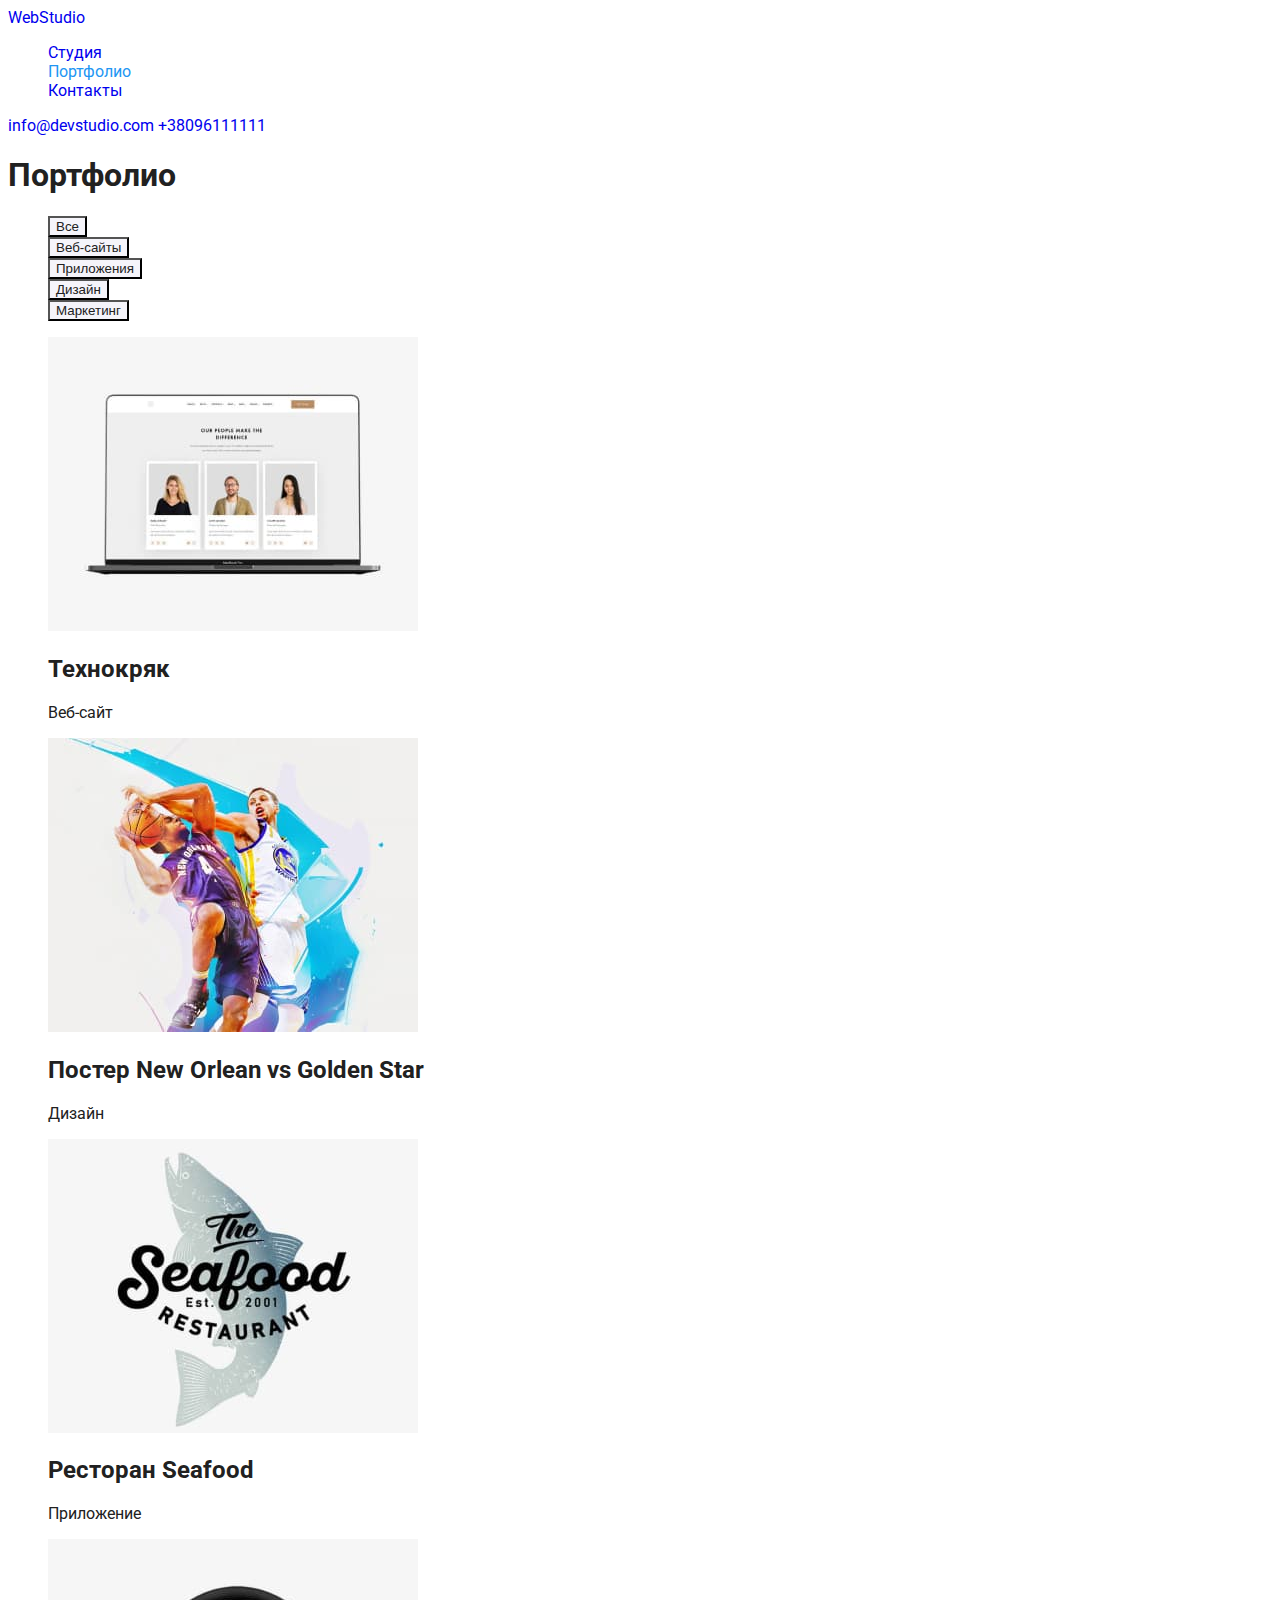
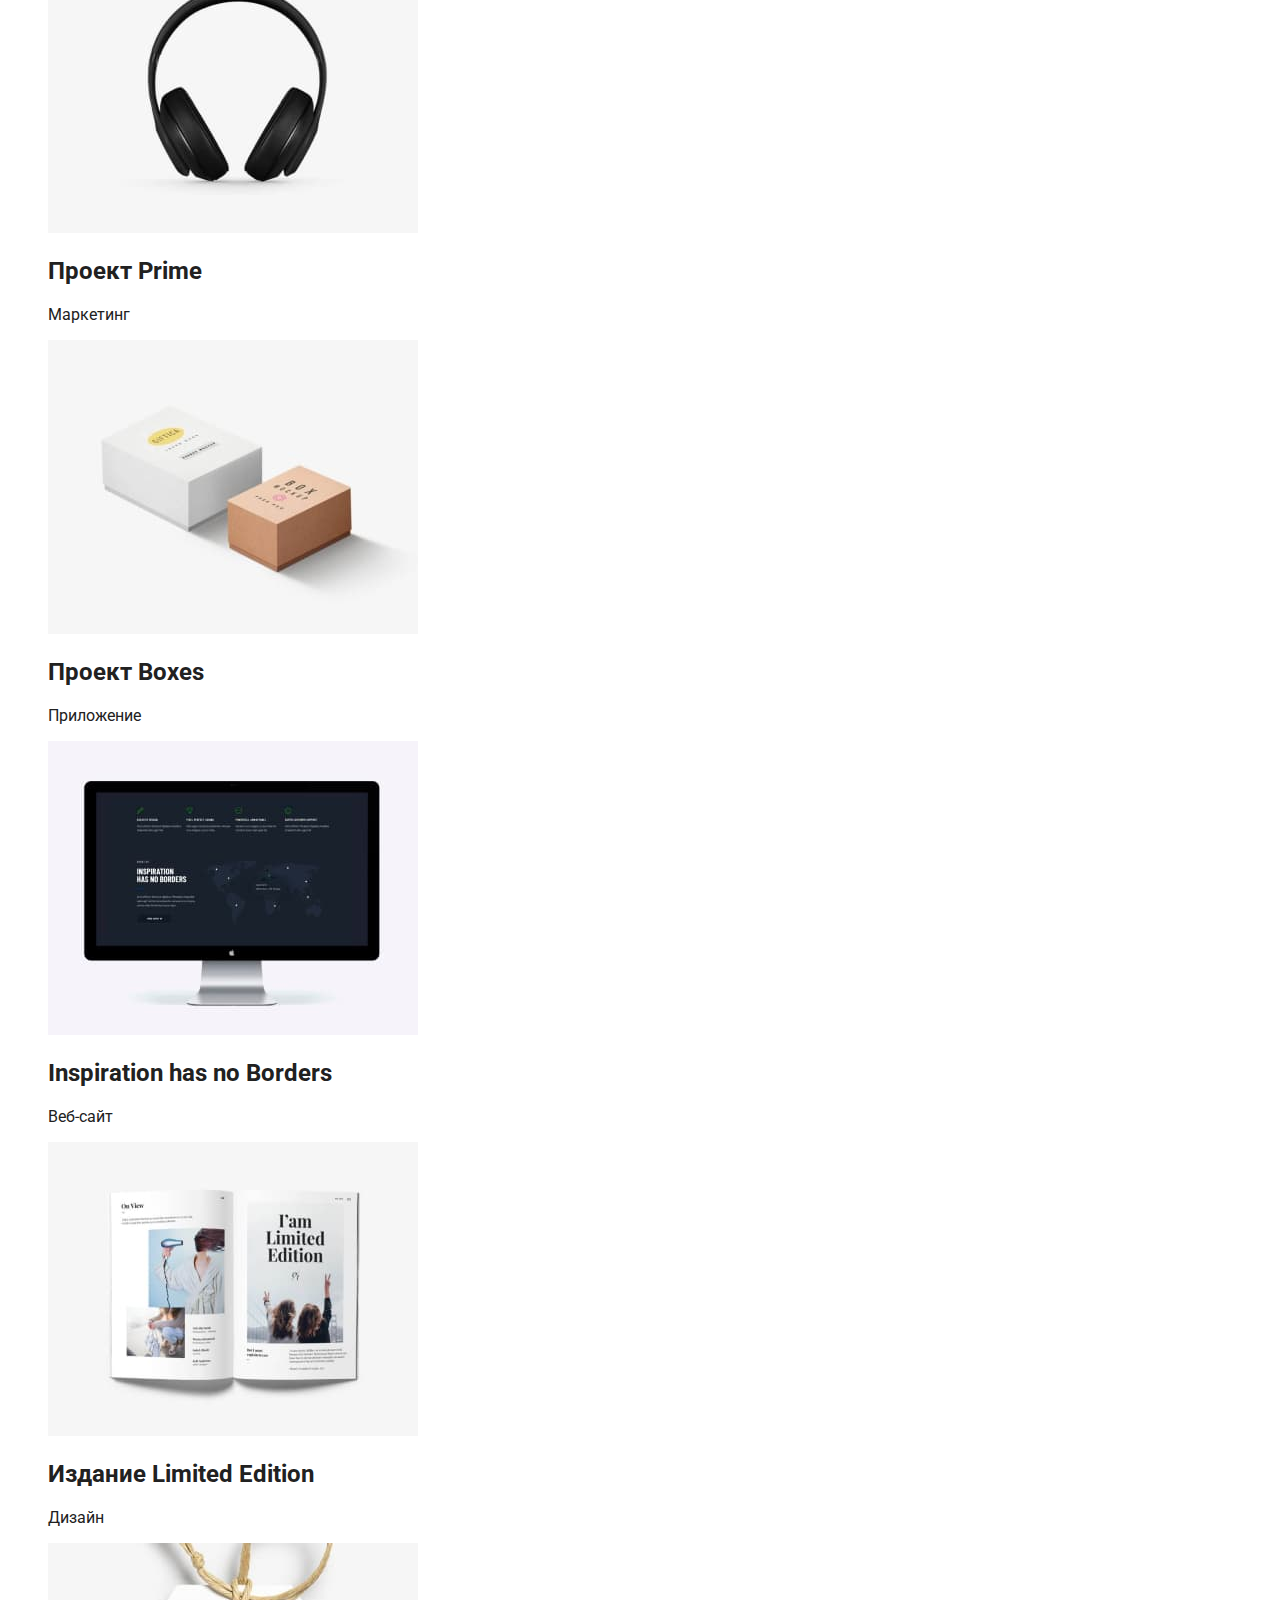
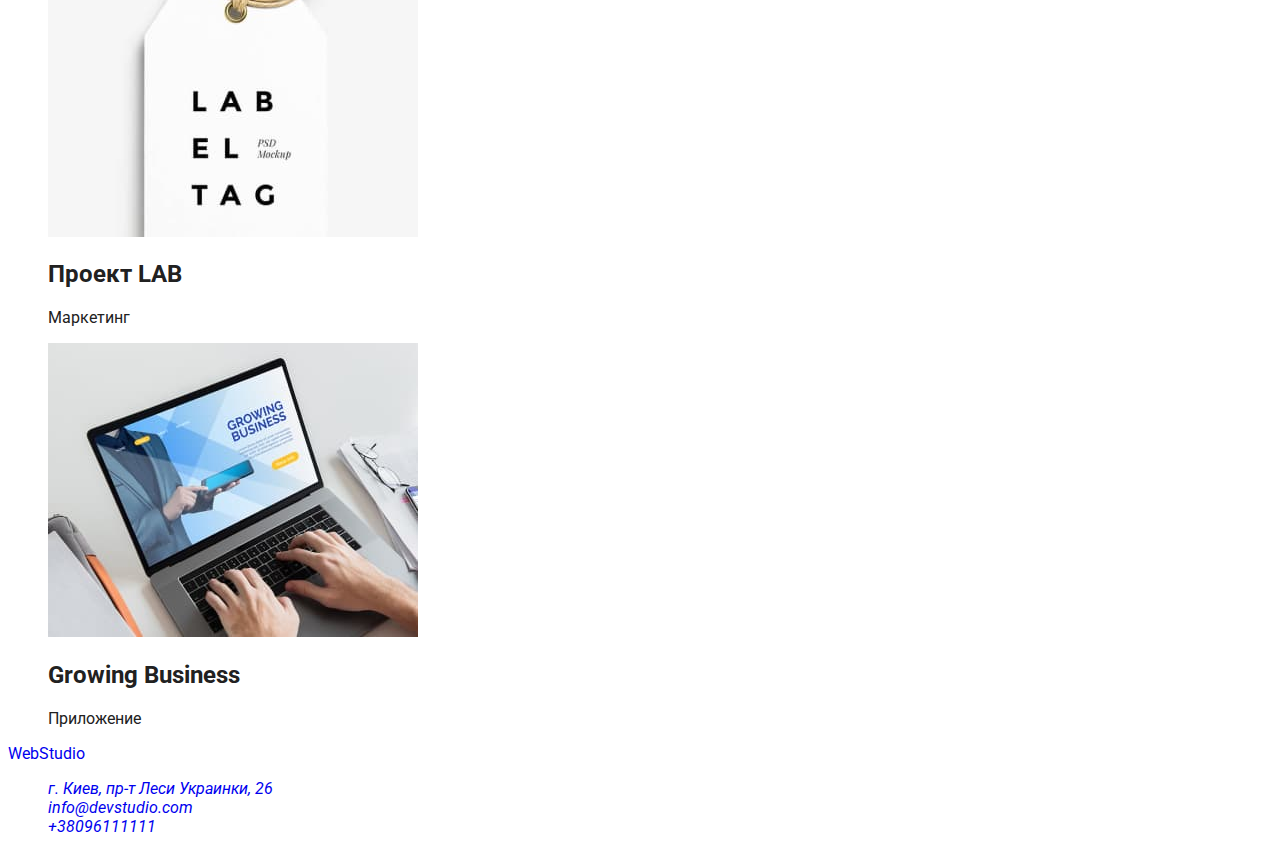
==== portfolio.html @ 649ae751 "buttons added" ====
<!DOCTYPE html>
<html lang="ru">
<head>
    <meta charset="UTF-8">
    <meta http-equiv="X-UA-Compatible" content="IE=edge">
    <meta name="viewport" content="width=device-width, initial-scale=1.0">
    <link rel="preconnect" href="https://fonts.googleapis.com">
    <link rel="preconnect" href="https://fonts.gstatic.com" crossorigin>
    <link href="https://fonts.googleapis.com/css2?family=Raleway:wght@700&family=Roboto:wght@400;500;700;900&display=swap"
        rel="stylesheet">
    <link rel="stylesheet" href="css/styles.css">
    <title>Portfolio</title>
    <link rel="stylesheet" href="./css/styles.css">
</head>
    
<body>
    <!--header  -->
    <header>
        <nav class="site-nav">
            <a href="./index.html">WebStudio</a>
            <ul class="list">
                <li> <a href="./index.html">Студия</a> </li>
                <li> <a href="./portfolio.html" class="link current">Портфолио</a> </li>
                <li> <a href="#">Контакты</a> </li>
            </ul>
        </nav>
        <div>
            <a href="mailto:info@devstudio.com">info@devstudio.com</a>
            <a href="tel:+380961111111">+38096111111</a>
        </div>
    </header>
    
    <main>
        <h1>Портфолио</h1>
        <!-- скрыть позже -->
    
        <section>
            <ul lang="en" class="list">
                <li> <button type="button" class="button">Все</button> </li>
                <li> <button type="button" class="button">Веб-сайты</button> </li>
                <li> <button type="button" class="button">Приложения</button> </li>
                <li> <button type="button" class="button">Дизайн</button> </li>
                <li> <button type="button" class="button">Маркетинг</button> </li>
            </ul>
            <ul class="list">
                <li><img src="./images/portfolio/project1.jpg" alt="laptop" width="370" height="294">
                    <h2>Технокряк</h2>
                    <p>Веб-сайт</p>
                </li>
                <li><img src="./images/portfolio/project2.jpg" alt="poster" width="370" height="294">
                    <h2>Постер New Orlean vs Golden Star</h2>
                    <p>Дизайн</p>
                </li>
                <li><img src="./images/portfolio/project3.jpg" alt="restaurant-logo" width="370" height="294">
                    <h2>Ресторан Seafood</h2>
                    <p>Приложение</p>
                </li>
                <li><img src="./images/portfolio/project4.jpg" alt="headphones" width="370" height="294">
                    <h2>Проект Prime</h2>
                    <p>Маркетинг</p>
                </li>
                <li><img src="./images/portfolio/project5.jpg" alt="boxes" width="370" height="294">
                    <h2>Проект Boxes</h2>
                    <p>Приложение</p>
                </li>
                <li><img src="./images/portfolio/project6.jpg" alt="monitor" width="370" height="294">
                    <h2>Inspiration has no Borders</h2>
                    <p>Веб-сайт</p>
                </li>
                <li><img src="./images/portfolio/project7.jpg" alt="book" width="370" height="294">
                    <h2>Издание Limited Edition</h2>
                    <p>Дизайн</p>
                </li>
                <li><img src="./images/portfolio/project8.jpg" alt="label" width="370" height="294">
                    <h2>Проект LAB</h2>
                    <p>Маркетинг</p>
                </li>
                <li><img src="./images/portfolio/project9.jpg" alt="typing" width="370" height="294">
                    <h2>Growing Business</h2>
                    <p>Приложение</p>
                </li>
            </ul>
        </section>
    
    
    </main>
    
    <footer>
        <a href="./index.html">WebStudio</a>
        <address>
            <ul class="list">
                <li><a href="https://goo.gl/maps/nnkkmyrKH8PEDYPt6" target="_blank" rel="nofollow noopener">г. Киев, пр-т
                        Леси Украинки, 26</a> </li>
                <li><a href="mailto:info@devstudio.com">info@devstudio.com</a></li>
                <li><a href="tel:+380961111111">+38096111111</a></li>
            </ul>
        </address>
    
    </footer>


</body>
</html>
---- css/styles.css ----
:root {
    --primary-head-text : #212121;
    --secondary-text : #757575;
    --accent-color : #2196F3;
}
body {
    
    font-family: 'Raleway', sans-serif;
    font-family: 'Roboto', sans-serif;
    color: var(--primary-head-text);
    
}

ul {
    list-style: none;
}
a  {
    text-decoration: none;
}

/* Логотип */


/* site nav */
.site-nav :hover, :focus {
    color: brown;
}


.site-nav .link.current {
    color: var(--accent-color);
}


/* buttons */
.button {
    cursor: pointer;
    background-color: #F5F4FA;
    color: var(--primary-head-text)
}
.button:hover {
    color: var(--accent-color);

}
.button:active {
    color: green;
}
---- css/styles.css ----
:root {
    --primary-head-text : #212121;
    --secondary-text : #757575;
    --accent-color : #2196F3;
}
body {
    
    font-family: 'Raleway', sans-serif;
    font-family: 'Roboto', sans-serif;
    color: var(--primary-head-text);
    
}

ul {
    list-style: none;
}
a  {
    text-decoration: none;
}

/* Логотип */


/* site nav */
.site-nav :hover, :focus {
    color: brown;
}


.site-nav .link.current {
    color: var(--accent-color);
}


/* buttons */
.button {
    cursor: pointer;
    background-color: #F5F4FA;
    color: var(--primary-head-text)
}
.button:hover {
    color: var(--accent-color);

}
.button:active {
    color: green;
}
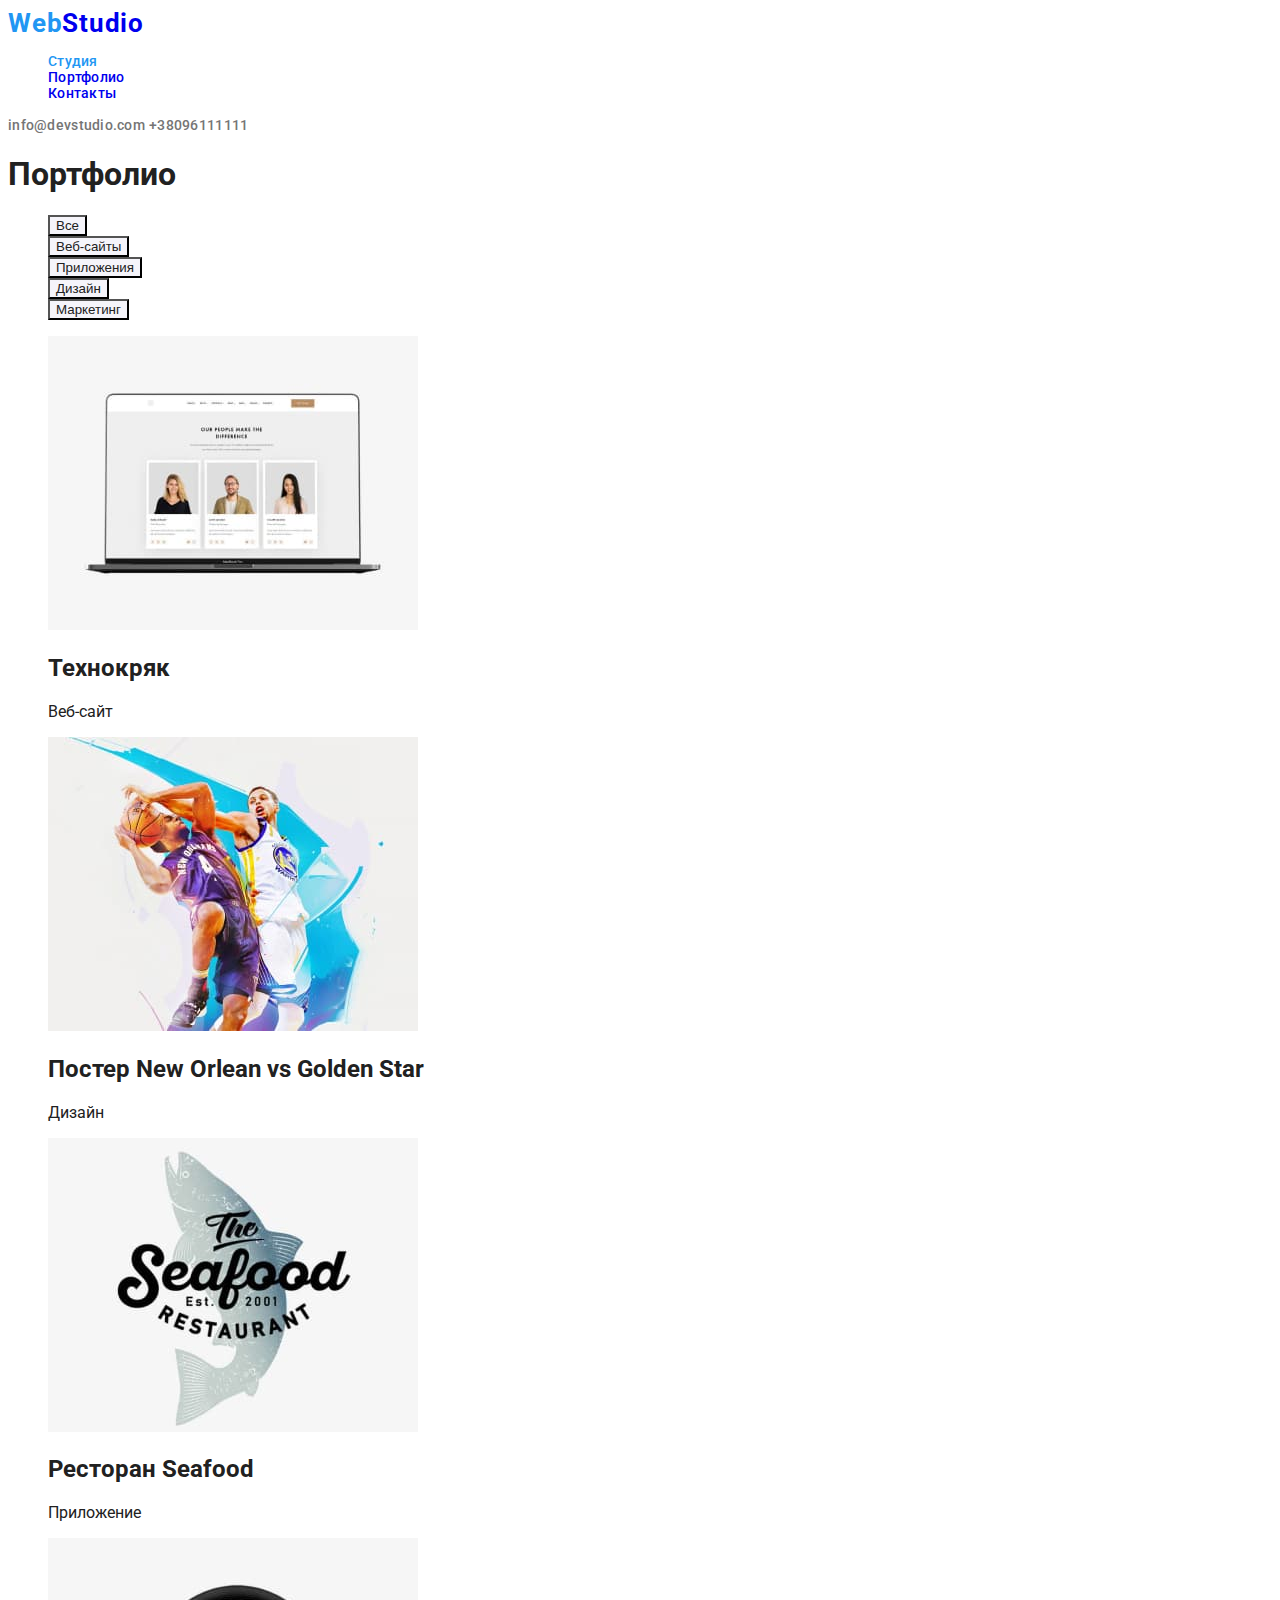
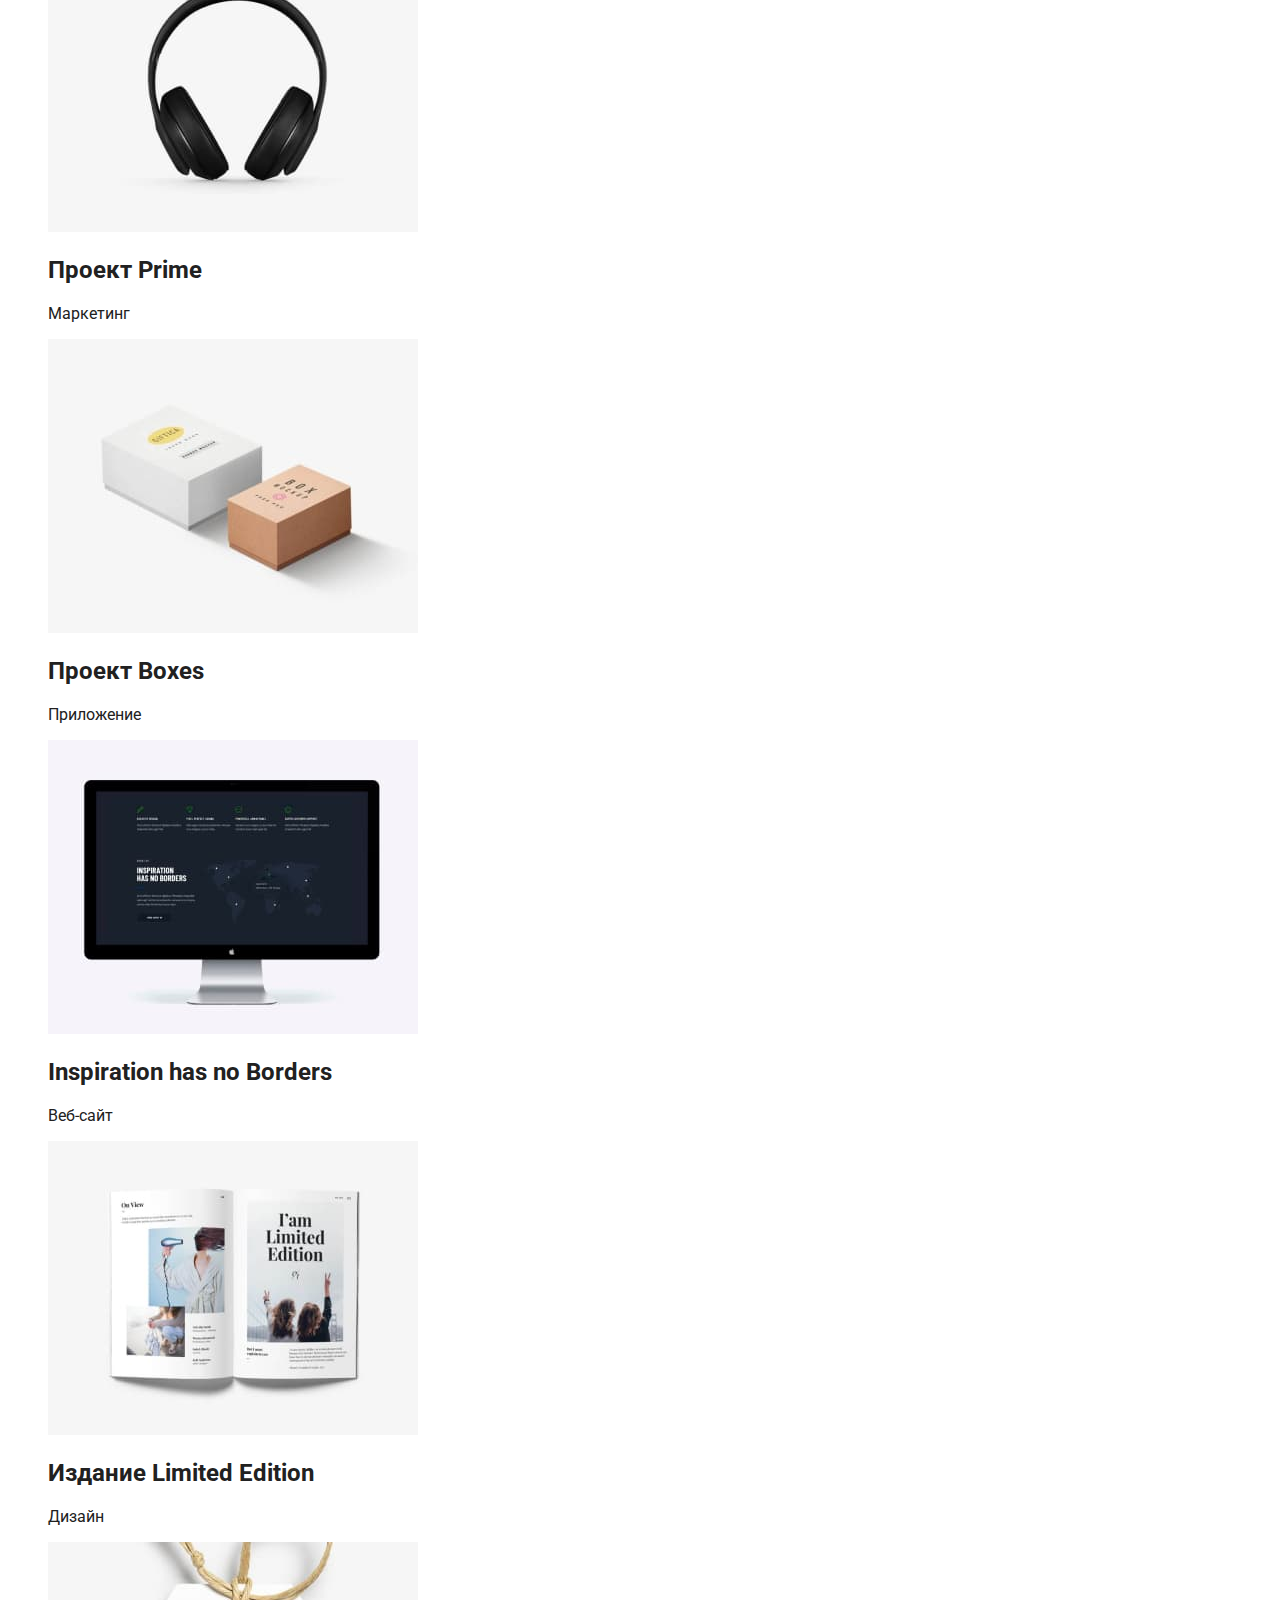
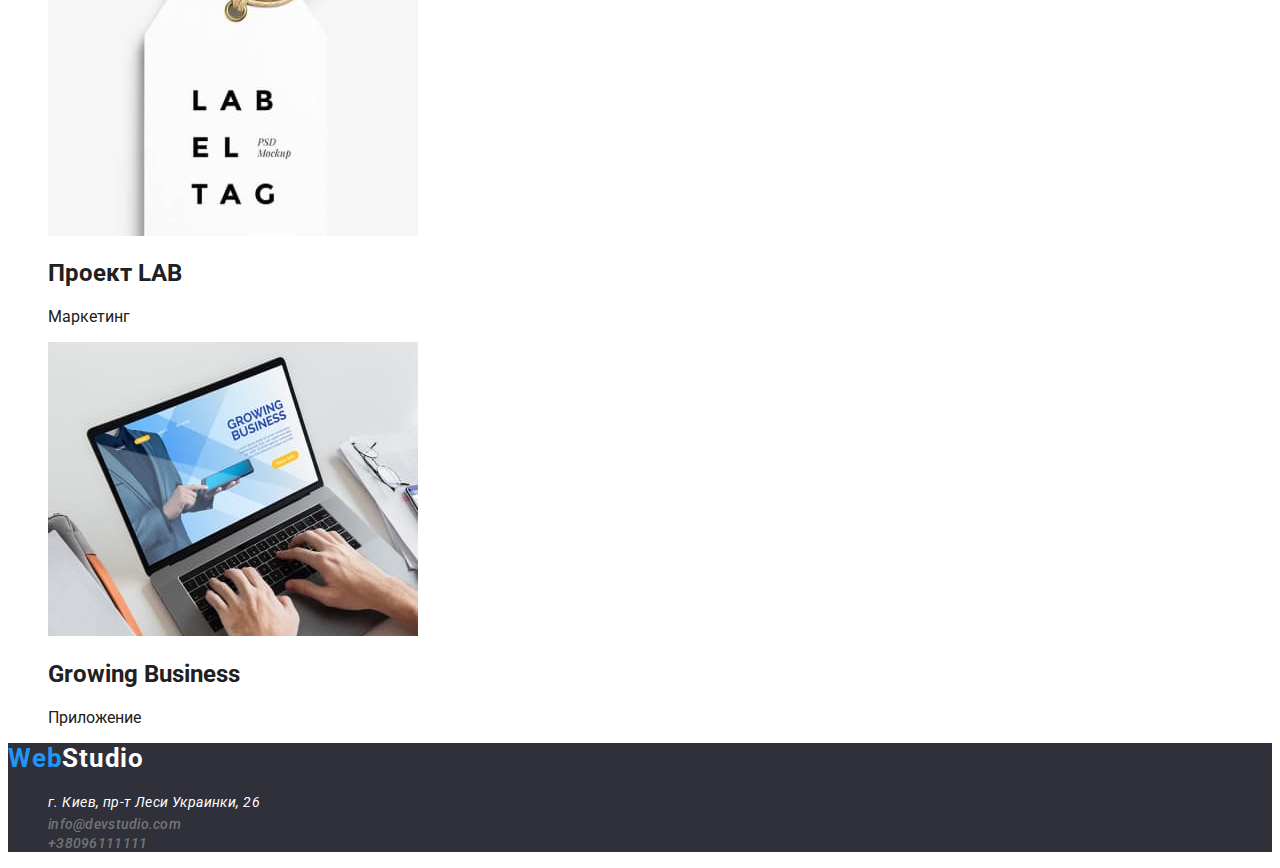
==== commit 4415e23f: "some classes added" ====
--- a/portfolio.html
+++ b/portfolio.html
@@ -17,16 +17,16 @@
     <!--header  -->
     <header>
         <nav class="site-nav">
-            <a href="./index.html">WebStudio</a>
+            <a href="./index.html" class="logo"> <span class="web">Web</span><span class="studio">Studio</span> </a>
             <ul class="list">
-                <li> <a href="./index.html">Студия</a> </li>
-                <li> <a href="./portfolio.html" class="link current">Портфолио</a> </li>
+                <li> <a href="./index.html" class="link current">Студия</a> </li>
+                <li> <a href="./portfolio.html" class="link">Портфолио</a> </li>
                 <li> <a href="#">Контакты</a> </li>
             </ul>
         </nav>
         <div>
-            <a href="mailto:info@devstudio.com">info@devstudio.com</a>
-            <a href="tel:+380961111111">+38096111111</a>
+            <a href="mailto:info@devstudio.com" class="contact-link">info@devstudio.com</a>
+            <a href="tel:+380961111111" class="contact-link">+38096111111</a>
         </div>
     </header>
     
@@ -85,14 +85,14 @@
     
     </main>
     
-    <footer>
-        <a href="./index.html">WebStudio</a>
+    <footer class="footer">
+        <a href="./index.html" class="logo"> <span class="web">Web</span><span class="studio bottom">Studio</span> </a>
         <address>
             <ul class="list">
-                <li><a href="https://goo.gl/maps/nnkkmyrKH8PEDYPt6" target="_blank" rel="nofollow noopener">г. Киев, пр-т
-                        Леси Украинки, 26</a> </li>
-                <li><a href="mailto:info@devstudio.com">info@devstudio.com</a></li>
-                <li><a href="tel:+380961111111">+38096111111</a></li>
+                <li><a href="https://goo.gl/maps/nnkkmyrKH8PEDYPt6" target="_blank" rel="nofollow noopener"
+                        class="contact-link route">г. Киев, пр-т Леси Украинки, 26</a> </li>
+                <li><a href="mailto:info@devstudio.com" class="contact-link">info@devstudio.com</a></li>
+                <li><a href="tel:+380961111111" class="contact-link">+38096111111</a></li>
             </ul>
         </address>
     
--- a/css/styles.css
+++ b/css/styles.css
@@ -2,13 +2,17 @@
     --primary-head-text : #212121;
     --secondary-text : #757575;
     --accent-color : #2196F3;
+    --dark-bcg : #2F303A;
+    --hover-color : #188CE8;
+    
 }
+/* body */
 body {
     
     font-family: 'Raleway', sans-serif;
     font-family: 'Roboto', sans-serif;
     color: var(--primary-head-text);
-    
+
 }
 
 ul {
@@ -18,30 +22,149 @@
     text-decoration: none;
 }
 
-/* Логотип */
+/* logo */
+.logo {
+    font-weight: 700;
+    font-size: 26px;
+    line-height: 31px;
+    letter-spacing: 0.03em;
 
+}
+
+.web {
+color: var(--accent-color);
+}
+.studio.bottom {
+    color: #ffffff;
+}
+/* .studio.bottom:hover,
+.studio.bottom:fosuc {
+    color: var(--hover-color);
+} */
+.studio.top {
+    color: var(--primary-head-text);
+} 
+
+.studio:hover,
+.studio:focus {
+    color: var(--hover-color);
+}
 
 /* site nav */
-.site-nav :hover, :focus {
-    color: brown;
+
+.site-nav :hover,
+.site-nav :focus {
+    color: var(--hover-color);
 }
-
 
 .site-nav .link.current {
     color: var(--accent-color);
 }
+.site-nav, .contact-link {
+    font-family: Roboto;
+    font-size: 14px;
+    font-weight: 500;
+    line-height: 16px;
+    letter-spacing: 0.02em;
+    text-align: left;
+}
 
 
+/* header-title */
+.header-title {
+    font-weight: 900;
+    font-size: 44px;
+    line-height: 60px;
+    background-color: var(--dark-bcg);
+    color: white;
+    
+}
 /* buttons */
 .button {
     cursor: pointer;
     background-color: #F5F4FA;
-    color: var(--primary-head-text)
+    color: #212121;
 }
-.button:hover {
-    color: var(--accent-color);
+.button:hover,
+.button:focus {
+    color: #ffffff;
+    background-color: var(--hover-color);
 
 }
 .button:active {
-    color: green;
+    color: #2F303A;
 }
+.button.main {
+    font-weight: 700;
+    font-size: 16px;
+    line-height: 30px;
+    background-color: var(--accent-color);
+    color: #ffffff;
+}
+.button.main:hover,
+.button.main:focus {
+    background-color: var(--hover-color);
+    color: #ffffff;
+}
+
+/* links */
+.contact-link {
+    color: var(--secondary-text)
+}
+.contact-link:hover,
+.contact-link:focus {
+    color: var(--hover-color);
+}
+.secondary-title {
+    font-weight: 700;
+    font-size: 36px;
+    line-height: 42px;
+    letter-spacing: 0.03em; 
+}
+.contact-link.route {
+    font-weight: 400;
+    font-size: 14px;
+    line-height: 24px;
+    letter-spacing: 0.03em;
+    color: white;  
+}
+.contact-link.route:hover,
+.contact-link.route:focus {
+    color: var(--hover-color);
+}
+/* advantages */
+.advantage {
+    font-weight: 700;
+    font-size: 14px;
+    line-height: 16px;
+    letter-spacing: 0.03em;
+    text-transform: uppercase;
+    color: var(--primary-head-text);
+
+}
+.advantage-description{font-weight: 400;
+    font-size: 14px;
+    line-height: 24px;
+    letter-spacing: 0.03em;
+    color: var(--secondary-text);
+    
+}
+
+/* our team */
+.employee {
+    font-weight: 500;
+    font-size: 16px;
+    line-height: 1.5;
+    color: var(--primary-head-text);
+}
+.position {
+    font-weight: 400;
+    font-size: 16px;
+    line-height: 1.5;
+    color: var(--secondary-text);
+
+}
+/* footer */
+.footer {
+    background-color: var(--dark-bcg);
+}--- a/css/styles.css
+++ b/css/styles.css
@@ -2,13 +2,17 @@
     --primary-head-text : #212121;
     --secondary-text : #757575;
     --accent-color : #2196F3;
+    --dark-bcg : #2F303A;
+    --hover-color : #188CE8;
+    
 }
+/* body */
 body {
     
     font-family: 'Raleway', sans-serif;
     font-family: 'Roboto', sans-serif;
     color: var(--primary-head-text);
-    
+
 }
 
 ul {
@@ -18,30 +22,149 @@
     text-decoration: none;
 }
 
-/* Логотип */
+/* logo */
+.logo {
+    font-weight: 700;
+    font-size: 26px;
+    line-height: 31px;
+    letter-spacing: 0.03em;
 
+}
+
+.web {
+color: var(--accent-color);
+}
+.studio.bottom {
+    color: #ffffff;
+}
+/* .studio.bottom:hover,
+.studio.bottom:fosuc {
+    color: var(--hover-color);
+} */
+.studio.top {
+    color: var(--primary-head-text);
+} 
+
+.studio:hover,
+.studio:focus {
+    color: var(--hover-color);
+}
 
 /* site nav */
-.site-nav :hover, :focus {
-    color: brown;
+
+.site-nav :hover,
+.site-nav :focus {
+    color: var(--hover-color);
 }
-
 
 .site-nav .link.current {
     color: var(--accent-color);
 }
+.site-nav, .contact-link {
+    font-family: Roboto;
+    font-size: 14px;
+    font-weight: 500;
+    line-height: 16px;
+    letter-spacing: 0.02em;
+    text-align: left;
+}
 
 
+/* header-title */
+.header-title {
+    font-weight: 900;
+    font-size: 44px;
+    line-height: 60px;
+    background-color: var(--dark-bcg);
+    color: white;
+    
+}
 /* buttons */
 .button {
     cursor: pointer;
     background-color: #F5F4FA;
-    color: var(--primary-head-text)
+    color: #212121;
 }
-.button:hover {
-    color: var(--accent-color);
+.button:hover,
+.button:focus {
+    color: #ffffff;
+    background-color: var(--hover-color);
 
 }
 .button:active {
-    color: green;
+    color: #2F303A;
 }
+.button.main {
+    font-weight: 700;
+    font-size: 16px;
+    line-height: 30px;
+    background-color: var(--accent-color);
+    color: #ffffff;
+}
+.button.main:hover,
+.button.main:focus {
+    background-color: var(--hover-color);
+    color: #ffffff;
+}
+
+/* links */
+.contact-link {
+    color: var(--secondary-text)
+}
+.contact-link:hover,
+.contact-link:focus {
+    color: var(--hover-color);
+}
+.secondary-title {
+    font-weight: 700;
+    font-size: 36px;
+    line-height: 42px;
+    letter-spacing: 0.03em; 
+}
+.contact-link.route {
+    font-weight: 400;
+    font-size: 14px;
+    line-height: 24px;
+    letter-spacing: 0.03em;
+    color: white;  
+}
+.contact-link.route:hover,
+.contact-link.route:focus {
+    color: var(--hover-color);
+}
+/* advantages */
+.advantage {
+    font-weight: 700;
+    font-size: 14px;
+    line-height: 16px;
+    letter-spacing: 0.03em;
+    text-transform: uppercase;
+    color: var(--primary-head-text);
+
+}
+.advantage-description{font-weight: 400;
+    font-size: 14px;
+    line-height: 24px;
+    letter-spacing: 0.03em;
+    color: var(--secondary-text);
+    
+}
+
+/* our team */
+.employee {
+    font-weight: 500;
+    font-size: 16px;
+    line-height: 1.5;
+    color: var(--primary-head-text);
+}
+.position {
+    font-weight: 400;
+    font-size: 16px;
+    line-height: 1.5;
+    color: var(--secondary-text);
+
+}
+/* footer */
+.footer {
+    background-color: var(--dark-bcg);
+}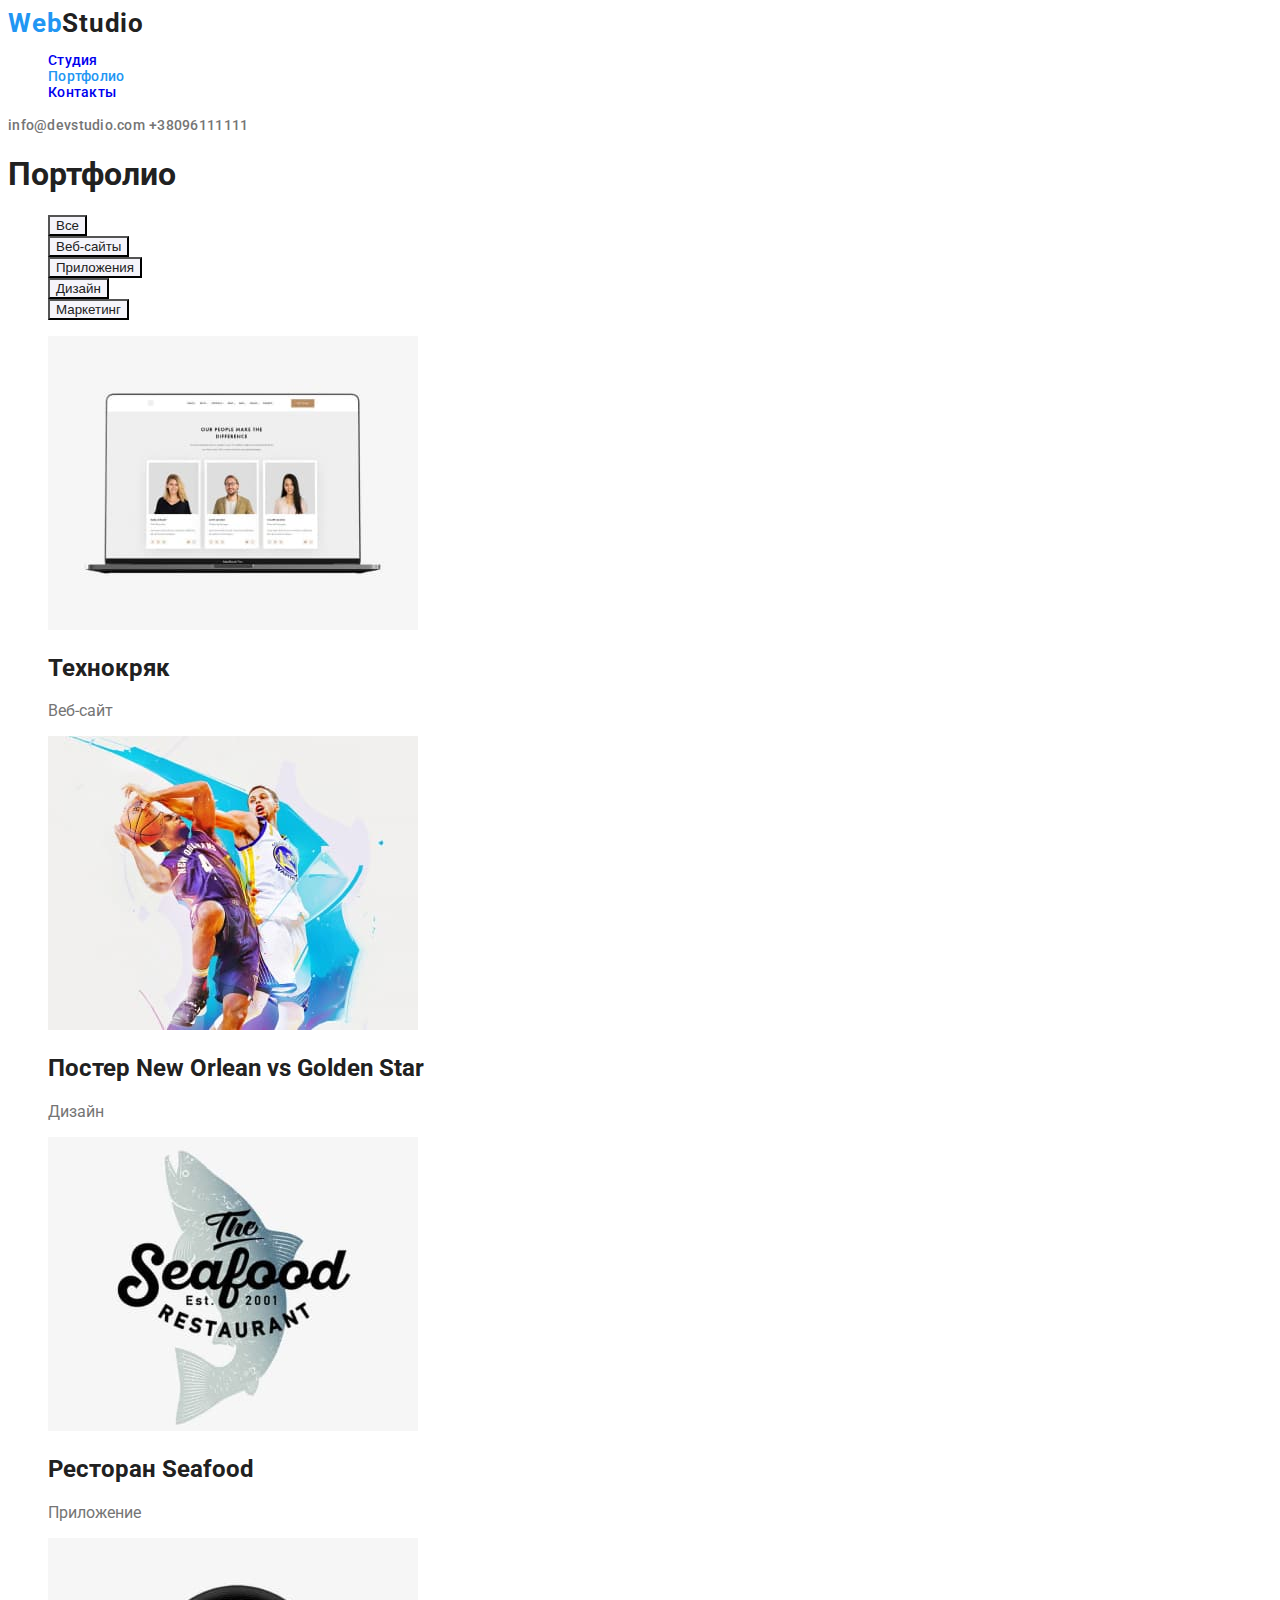
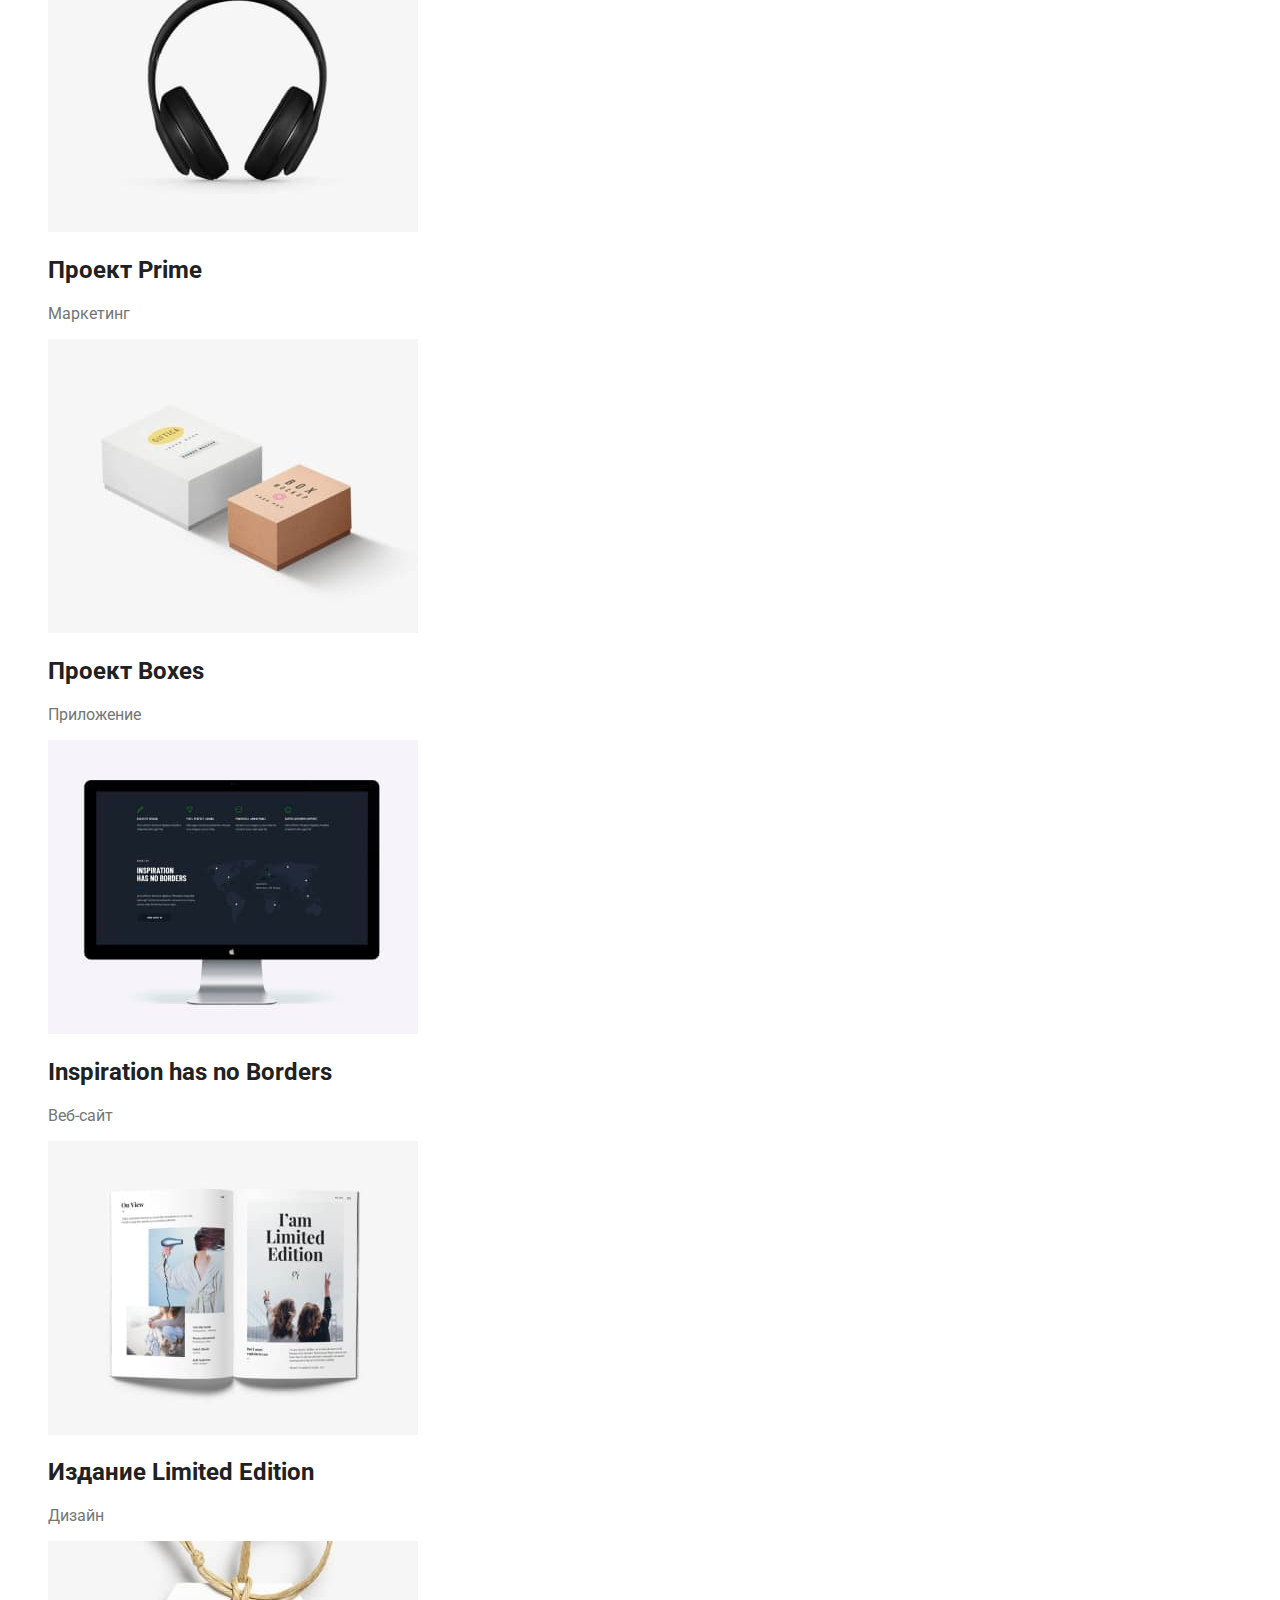
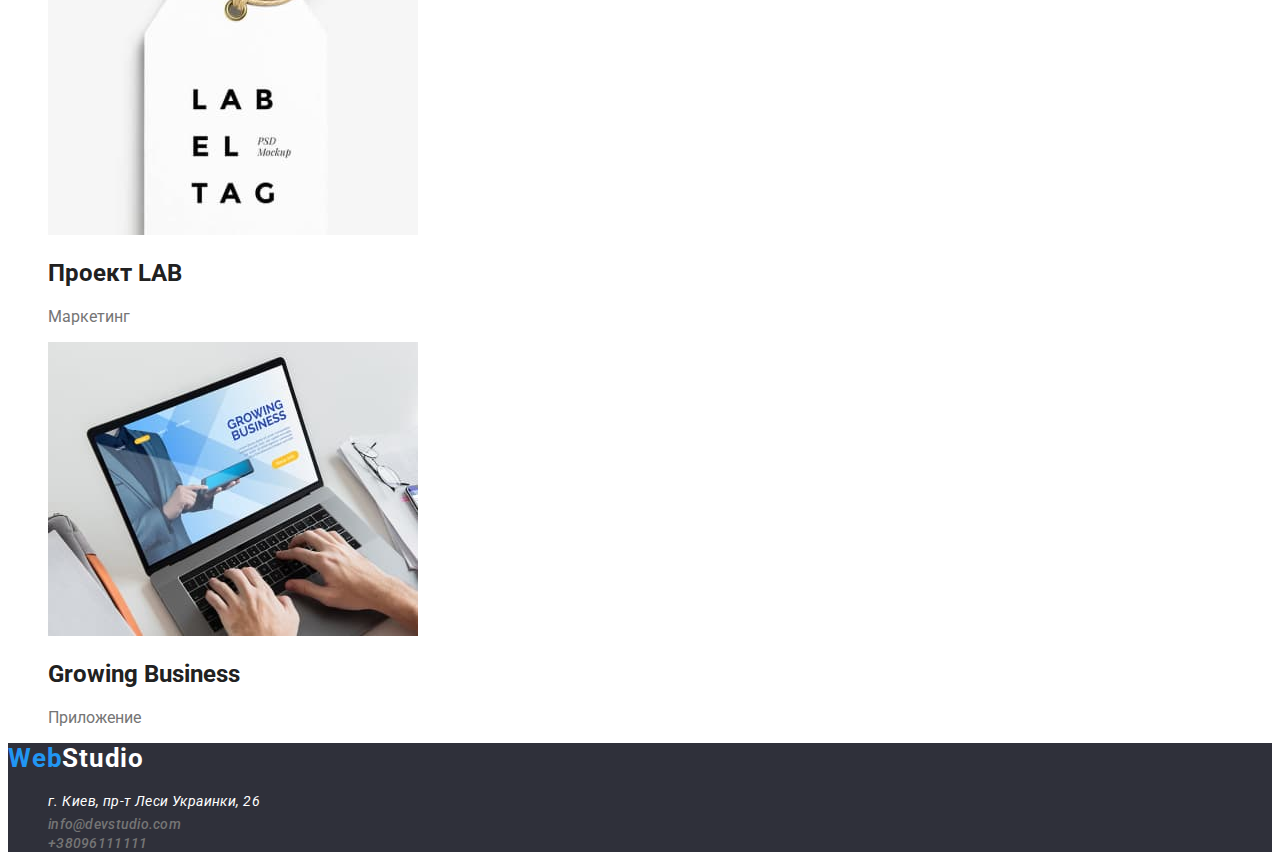
==== commit 024cafca: "before check" ====
--- a/portfolio.html
+++ b/portfolio.html
@@ -19,8 +19,8 @@
         <nav class="site-nav">
             <a href="./index.html" class="logo"> <span class="web">Web</span><span class="studio">Studio</span> </a>
             <ul class="list">
-                <li> <a href="./index.html" class="link current">Студия</a> </li>
-                <li> <a href="./portfolio.html" class="link">Портфолио</a> </li>
+                <li> <a href="./index.html" class="link ">Студия</a> </li>
+                <li> <a href="./portfolio.html" class="link current">Портфолио</a> </li>
                 <li> <a href="#">Контакты</a> </li>
             </ul>
         </nav>
@@ -42,42 +42,42 @@
                 <li> <button type="button" class="button">Дизайн</button> </li>
                 <li> <button type="button" class="button">Маркетинг</button> </li>
             </ul>
-            <ul class="list">
+            <ul  class="list">
                 <li><img src="./images/portfolio/project1.jpg" alt="laptop" width="370" height="294">
                     <h2>Технокряк</h2>
-                    <p>Веб-сайт</p>
+                    <p class="portfolio-description" >Веб-сайт</p>
                 </li>
                 <li><img src="./images/portfolio/project2.jpg" alt="poster" width="370" height="294">
                     <h2>Постер New Orlean vs Golden Star</h2>
-                    <p>Дизайн</p>
+                    <p class="portfolio-description" >Дизайн</p>
                 </li>
                 <li><img src="./images/portfolio/project3.jpg" alt="restaurant-logo" width="370" height="294">
                     <h2>Ресторан Seafood</h2>
-                    <p>Приложение</p>
+                    <p class="portfolio-description" >Приложение</p>
                 </li>
                 <li><img src="./images/portfolio/project4.jpg" alt="headphones" width="370" height="294">
                     <h2>Проект Prime</h2>
-                    <p>Маркетинг</p>
+                    <p class="portfolio-description" >Маркетинг</p>
                 </li>
                 <li><img src="./images/portfolio/project5.jpg" alt="boxes" width="370" height="294">
                     <h2>Проект Boxes</h2>
-                    <p>Приложение</p>
+                    <p class="portfolio-description" >Приложение</p>
                 </li>
                 <li><img src="./images/portfolio/project6.jpg" alt="monitor" width="370" height="294">
                     <h2>Inspiration has no Borders</h2>
-                    <p>Веб-сайт</p>
+                    <p class="portfolio-description" >Веб-сайт</p>
                 </li>
                 <li><img src="./images/portfolio/project7.jpg" alt="book" width="370" height="294">
                     <h2>Издание Limited Edition</h2>
-                    <p>Дизайн</p>
+                    <p class="portfolio-description" >Дизайн</p>
                 </li>
                 <li><img src="./images/portfolio/project8.jpg" alt="label" width="370" height="294">
                     <h2>Проект LAB</h2>
-                    <p>Маркетинг</p>
+                    <p class="portfolio-description" >Маркетинг</p>
                 </li>
                 <li><img src="./images/portfolio/project9.jpg" alt="typing" width="370" height="294">
                     <h2>Growing Business</h2>
-                    <p>Приложение</p>
+                    <p class="portfolio-description" >Приложение</p>
                 </li>
             </ul>
         </section>
@@ -86,7 +86,7 @@
     </main>
     
     <footer class="footer">
-        <a href="./index.html" class="logo"> <span class="web">Web</span><span class="studio bottom">Studio</span> </a>
+        <a href="./index.html" class="logo"> <span class="web">Web</span><span class="studio-bottom">Studio</span> </a>
         <address>
             <ul class="list">
                 <li><a href="https://goo.gl/maps/nnkkmyrKH8PEDYPt6" target="_blank" rel="nofollow noopener"
--- a/css/styles.css
+++ b/css/styles.css
@@ -3,8 +3,7 @@
     --secondary-text : #757575;
     --accent-color : #2196F3;
     --dark-bcg : #2F303A;
-    --hover-color : #188CE8;
-    
+    --hover-color : #188CE8;    
 }
 /* body */
 body {
@@ -12,7 +11,6 @@
     font-family: 'Raleway', sans-serif;
     font-family: 'Roboto', sans-serif;
     color: var(--primary-head-text);
-
 }
 
 ul {
@@ -22,33 +20,31 @@
     text-decoration: none;
 }
 
+
+
 /* logo */
 .logo {
     font-weight: 700;
     font-size: 26px;
-    line-height: 31px;
+    line-height: 1.19;
     letter-spacing: 0.03em;
+}
 
-}
 
 .web {
 color: var(--accent-color);
 }
-.studio.bottom {
+.studio-bottom {
     color: #ffffff;
 }
-/* .studio.bottom:hover,
-.studio.bottom:fosuc {
+.studio-bottom:hover,
+.studio-bottom:focus {
     color: var(--hover-color);
-} */
-.studio.top {
+}
+.studio {
     color: var(--primary-head-text);
 } 
 
-.studio:hover,
-.studio:focus {
-    color: var(--hover-color);
-}
 
 /* site nav */
 
@@ -64,7 +60,7 @@
     font-family: Roboto;
     font-size: 14px;
     font-weight: 500;
-    line-height: 16px;
+    line-height: 1.14;
     letter-spacing: 0.02em;
     text-align: left;
 }
@@ -74,7 +70,7 @@
 .header-title {
     font-weight: 900;
     font-size: 44px;
-    line-height: 60px;
+    line-height: 1.36;
     background-color: var(--dark-bcg);
     color: white;
     
@@ -97,7 +93,7 @@
 .button.main {
     font-weight: 700;
     font-size: 16px;
-    line-height: 30px;
+    line-height: 1.87;
     background-color: var(--accent-color);
     color: #ffffff;
 }
@@ -118,13 +114,13 @@
 .secondary-title {
     font-weight: 700;
     font-size: 36px;
-    line-height: 42px;
+    line-height: 1.16;
     letter-spacing: 0.03em; 
 }
 .contact-link.route {
     font-weight: 400;
     font-size: 14px;
-    line-height: 24px;
+    line-height: 1.71;
     letter-spacing: 0.03em;
     color: white;  
 }
@@ -136,7 +132,7 @@
 .advantage {
     font-weight: 700;
     font-size: 14px;
-    line-height: 16px;
+    line-height: 1.71;
     letter-spacing: 0.03em;
     text-transform: uppercase;
     color: var(--primary-head-text);
@@ -144,7 +140,7 @@
 }
 .advantage-description{font-weight: 400;
     font-size: 14px;
-    line-height: 24px;
+    line-height: 1.71;
     letter-spacing: 0.03em;
     color: var(--secondary-text);
     
@@ -154,16 +150,21 @@
 .employee {
     font-weight: 500;
     font-size: 16px;
-    line-height: 1.5;
+    line-height: 1.18;
     color: var(--primary-head-text);
 }
 .position {
     font-weight: 400;
     font-size: 16px;
-    line-height: 1.5;
+    line-height: 1.18;
     color: var(--secondary-text);
 
 }
+
+.portfolio-description {
+    color: var(--secondary-text);
+}
+
 /* footer */
 .footer {
     background-color: var(--dark-bcg);
--- a/css/styles.css
+++ b/css/styles.css
@@ -3,8 +3,7 @@
     --secondary-text : #757575;
     --accent-color : #2196F3;
     --dark-bcg : #2F303A;
-    --hover-color : #188CE8;
-    
+    --hover-color : #188CE8;    
 }
 /* body */
 body {
@@ -12,7 +11,6 @@
     font-family: 'Raleway', sans-serif;
     font-family: 'Roboto', sans-serif;
     color: var(--primary-head-text);
-
 }
 
 ul {
@@ -22,33 +20,31 @@
     text-decoration: none;
 }
 
+
+
 /* logo */
 .logo {
     font-weight: 700;
     font-size: 26px;
-    line-height: 31px;
+    line-height: 1.19;
     letter-spacing: 0.03em;
+}
 
-}
 
 .web {
 color: var(--accent-color);
 }
-.studio.bottom {
+.studio-bottom {
     color: #ffffff;
 }
-/* .studio.bottom:hover,
-.studio.bottom:fosuc {
+.studio-bottom:hover,
+.studio-bottom:focus {
     color: var(--hover-color);
-} */
-.studio.top {
+}
+.studio {
     color: var(--primary-head-text);
 } 
 
-.studio:hover,
-.studio:focus {
-    color: var(--hover-color);
-}
 
 /* site nav */
 
@@ -64,7 +60,7 @@
     font-family: Roboto;
     font-size: 14px;
     font-weight: 500;
-    line-height: 16px;
+    line-height: 1.14;
     letter-spacing: 0.02em;
     text-align: left;
 }
@@ -74,7 +70,7 @@
 .header-title {
     font-weight: 900;
     font-size: 44px;
-    line-height: 60px;
+    line-height: 1.36;
     background-color: var(--dark-bcg);
     color: white;
     
@@ -97,7 +93,7 @@
 .button.main {
     font-weight: 700;
     font-size: 16px;
-    line-height: 30px;
+    line-height: 1.87;
     background-color: var(--accent-color);
     color: #ffffff;
 }
@@ -118,13 +114,13 @@
 .secondary-title {
     font-weight: 700;
     font-size: 36px;
-    line-height: 42px;
+    line-height: 1.16;
     letter-spacing: 0.03em; 
 }
 .contact-link.route {
     font-weight: 400;
     font-size: 14px;
-    line-height: 24px;
+    line-height: 1.71;
     letter-spacing: 0.03em;
     color: white;  
 }
@@ -136,7 +132,7 @@
 .advantage {
     font-weight: 700;
     font-size: 14px;
-    line-height: 16px;
+    line-height: 1.71;
     letter-spacing: 0.03em;
     text-transform: uppercase;
     color: var(--primary-head-text);
@@ -144,7 +140,7 @@
 }
 .advantage-description{font-weight: 400;
     font-size: 14px;
-    line-height: 24px;
+    line-height: 1.71;
     letter-spacing: 0.03em;
     color: var(--secondary-text);
     
@@ -154,16 +150,21 @@
 .employee {
     font-weight: 500;
     font-size: 16px;
-    line-height: 1.5;
+    line-height: 1.18;
     color: var(--primary-head-text);
 }
 .position {
     font-weight: 400;
     font-size: 16px;
-    line-height: 1.5;
+    line-height: 1.18;
     color: var(--secondary-text);
 
 }
+
+.portfolio-description {
+    color: var(--secondary-text);
+}
+
 /* footer */
 .footer {
     background-color: var(--dark-bcg);
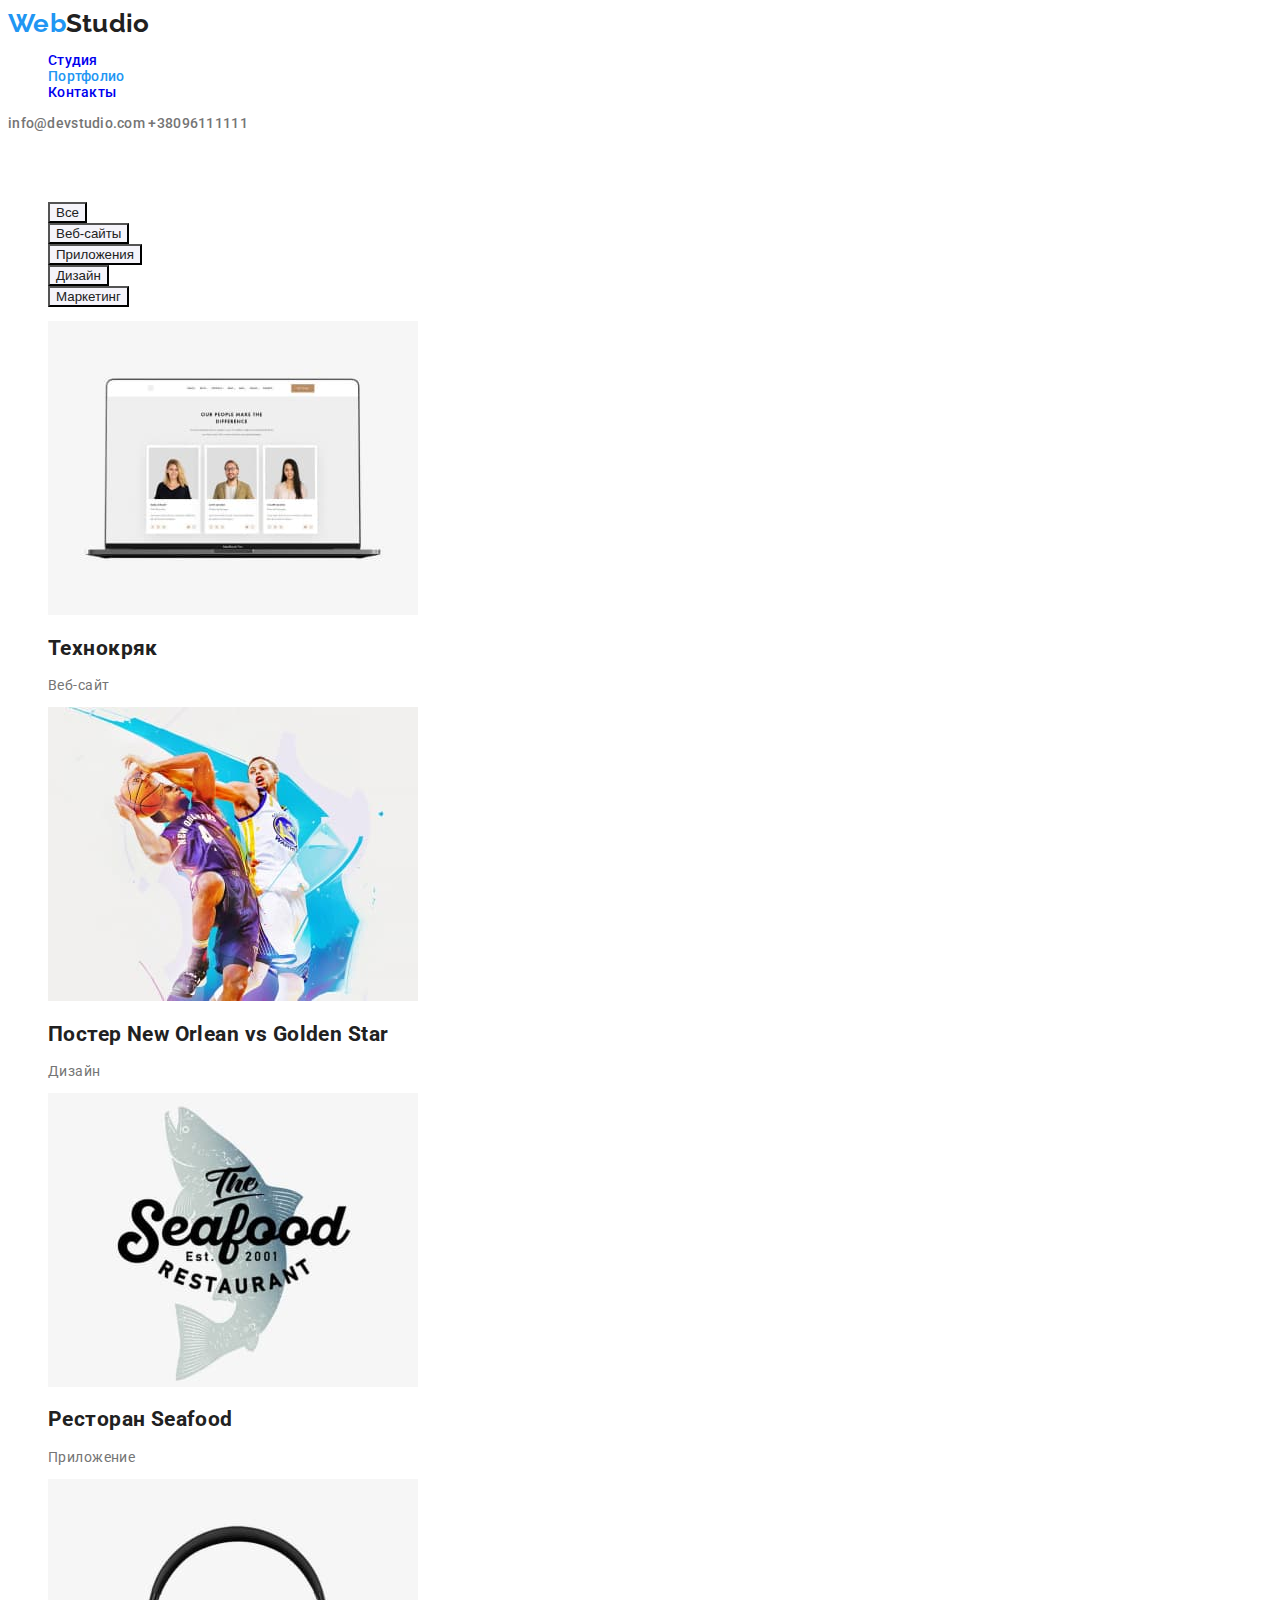
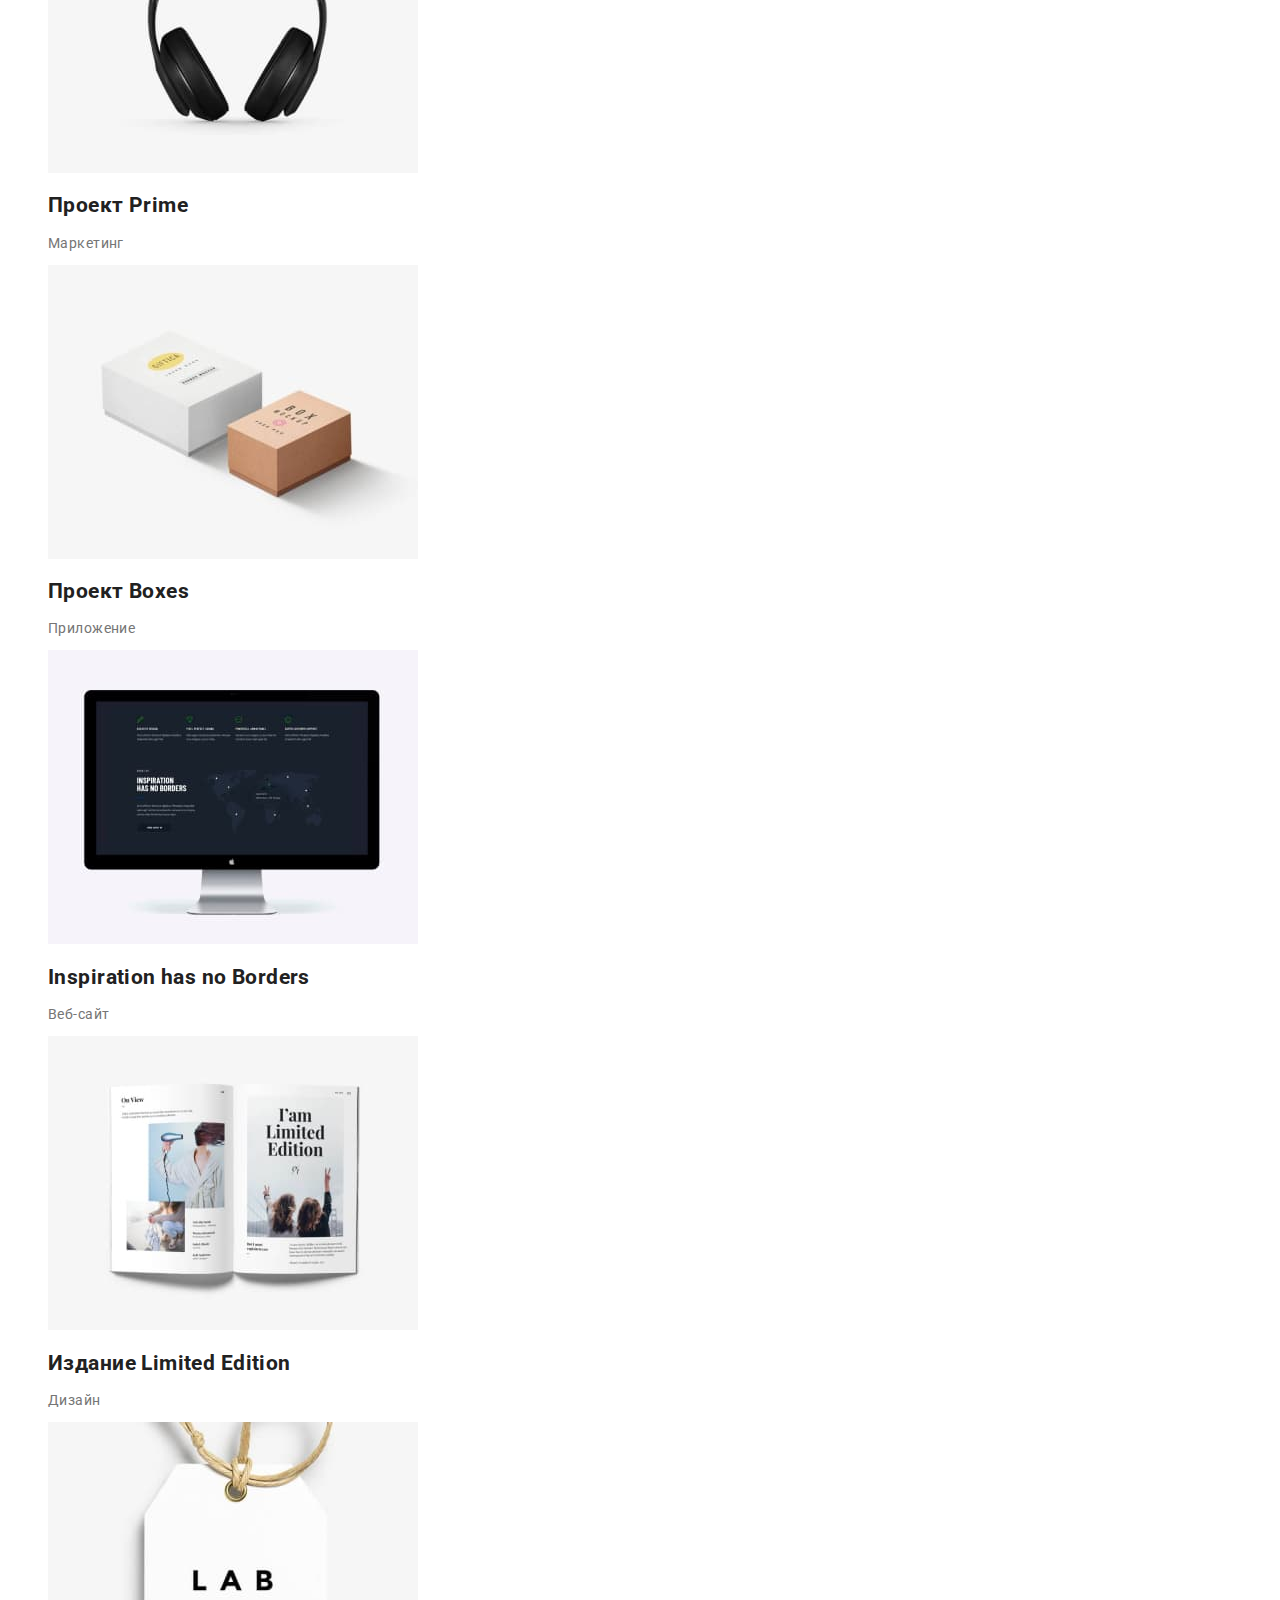
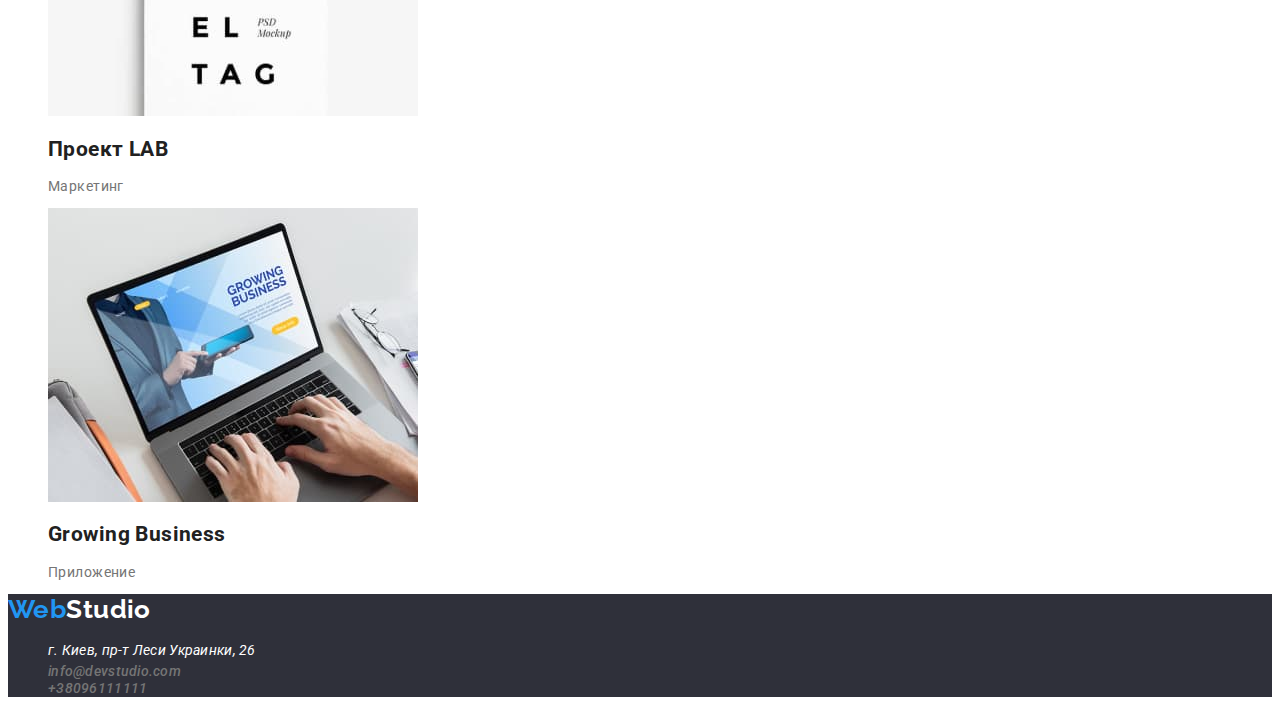
==== commit abfc0bbc: "after mentor`s check" ====
--- a/portfolio.html
+++ b/portfolio.html
@@ -8,7 +8,6 @@
     <link rel="preconnect" href="https://fonts.gstatic.com" crossorigin>
     <link href="https://fonts.googleapis.com/css2?family=Raleway:wght@700&family=Roboto:wght@400;500;700;900&display=swap"
         rel="stylesheet">
-    <link rel="stylesheet" href="css/styles.css">
     <title>Portfolio</title>
     <link rel="stylesheet" href="./css/styles.css">
 </head>
@@ -31,7 +30,7 @@
     </header>
     
     <main>
-        <h1>Портфолио</h1>
+        <h1 class="hide">Портфолио</h1>
         <!-- скрыть позже -->
     
         <section>
--- a/css/styles.css
+++ b/css/styles.css
@@ -1,16 +1,22 @@
 :root {
     --primary-head-text : #212121;
+    --primary-bcg : #ffffff;
     --secondary-text : #757575;
     --accent-color : #2196F3;
     --dark-bcg : #2F303A;
-    --hover-color : #188CE8;    
+    --hover-color : #188CE8;
+    --secondary-bcg : #E5E5E5;
+    --primary-font: 'Roboto', sans-serif;
+    --logo-font : 'Raleway', sans-serif;
 }
 /* body */
 body {
     
-    font-family: 'Raleway', sans-serif;
-    font-family: 'Roboto', sans-serif;
+    font-family: var(--primary-font);
     color: var(--primary-head-text);
+    background-color: var(--primary-bcg);
+    font-size: 14px;
+    letter-spacing: 0.03em;
 }
 
 ul {
@@ -27,7 +33,7 @@
     font-weight: 700;
     font-size: 26px;
     line-height: 1.19;
-    letter-spacing: 0.03em;
+    font-family: var(--logo-font);
 }
 
 
@@ -121,19 +127,26 @@
     font-weight: 400;
     font-size: 14px;
     line-height: 1.71;
-    letter-spacing: 0.03em;
     color: white;  
 }
 .contact-link.route:hover,
 .contact-link.route:focus {
     color: var(--hover-color);
 }
+/* our team */
+.team {
+    background-color: var(--secondary-bcg);
+   
+}
+.item-bcg {
+    background-color: var(--primary-bcg);
+}
+
 /* advantages */
 .advantage {
     font-weight: 700;
     font-size: 14px;
     line-height: 1.71;
-    letter-spacing: 0.03em;
     text-transform: uppercase;
     color: var(--primary-head-text);
 
@@ -141,7 +154,6 @@
 .advantage-description{font-weight: 400;
     font-size: 14px;
     line-height: 1.71;
-    letter-spacing: 0.03em;
     color: var(--secondary-text);
     
 }
@@ -168,4 +180,7 @@
 /* footer */
 .footer {
     background-color: var(--dark-bcg);
+}
+.hide {
+    visibility: hidden;
 }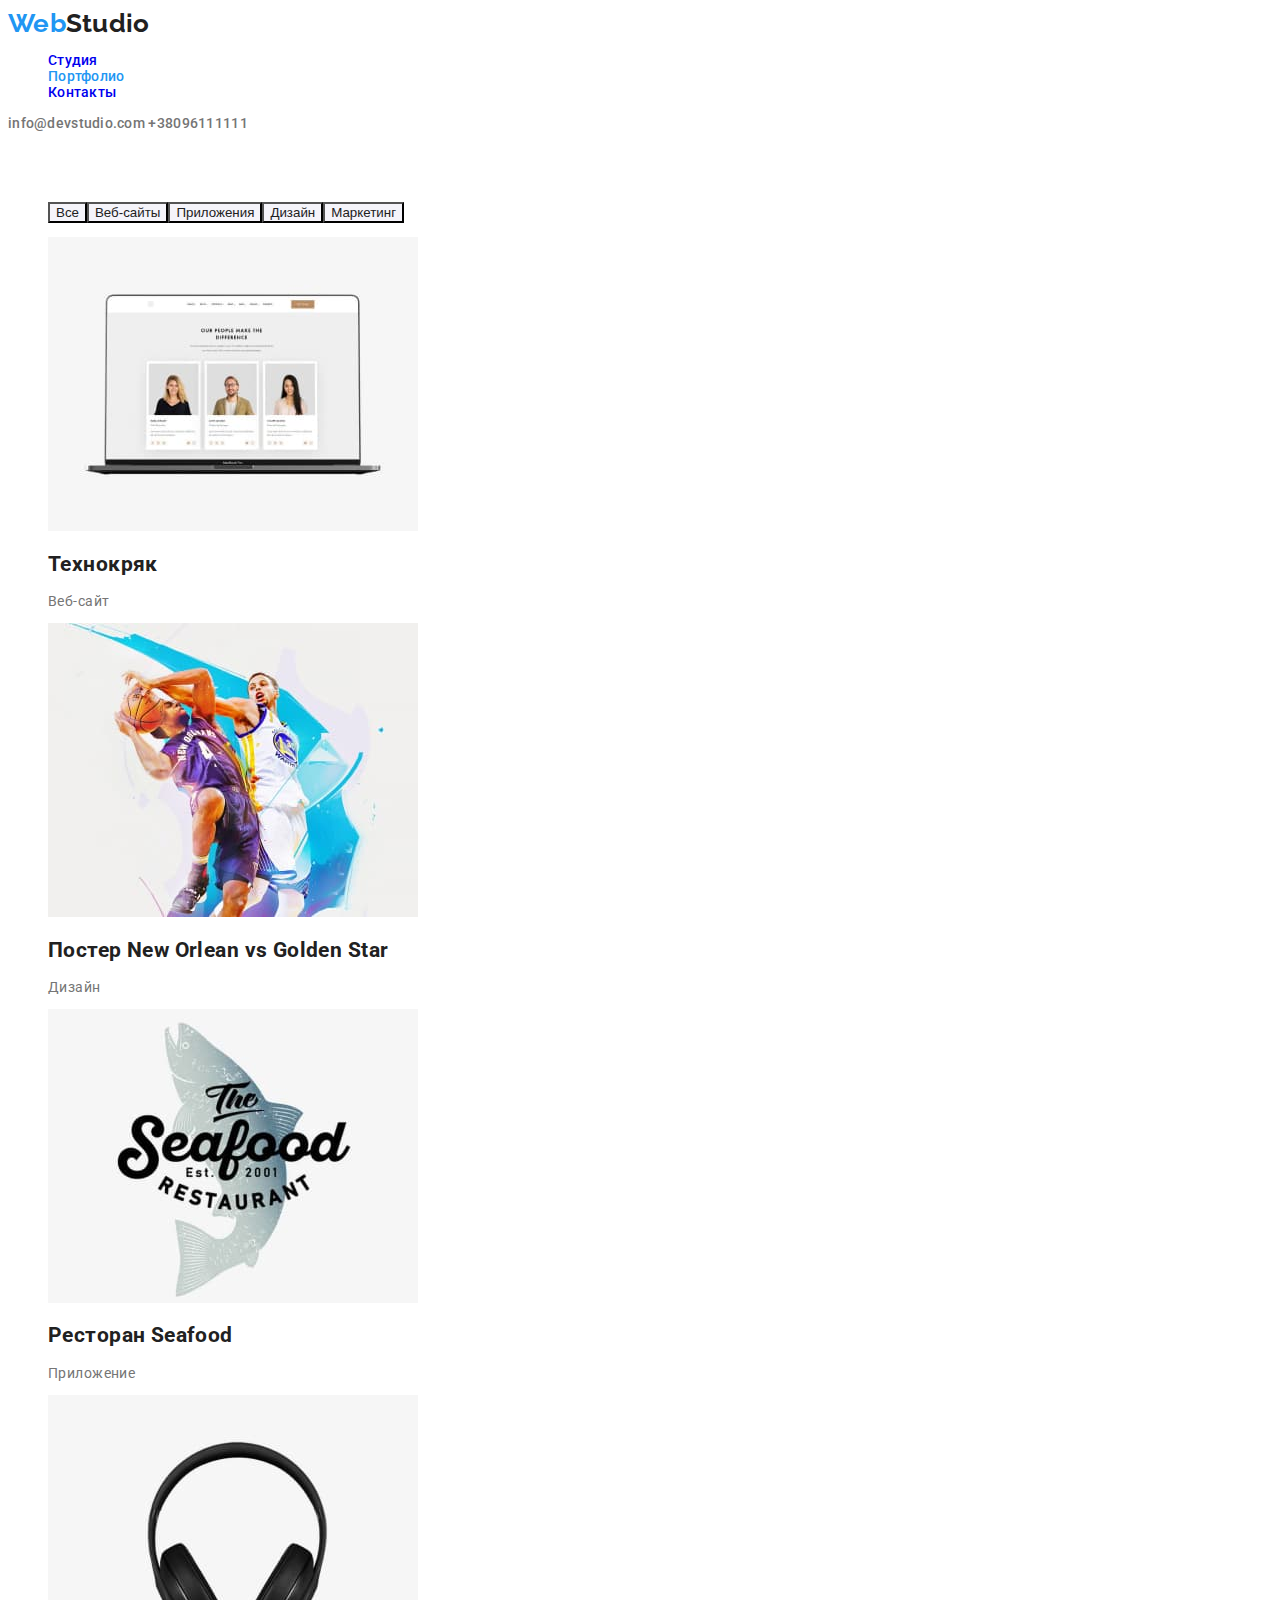
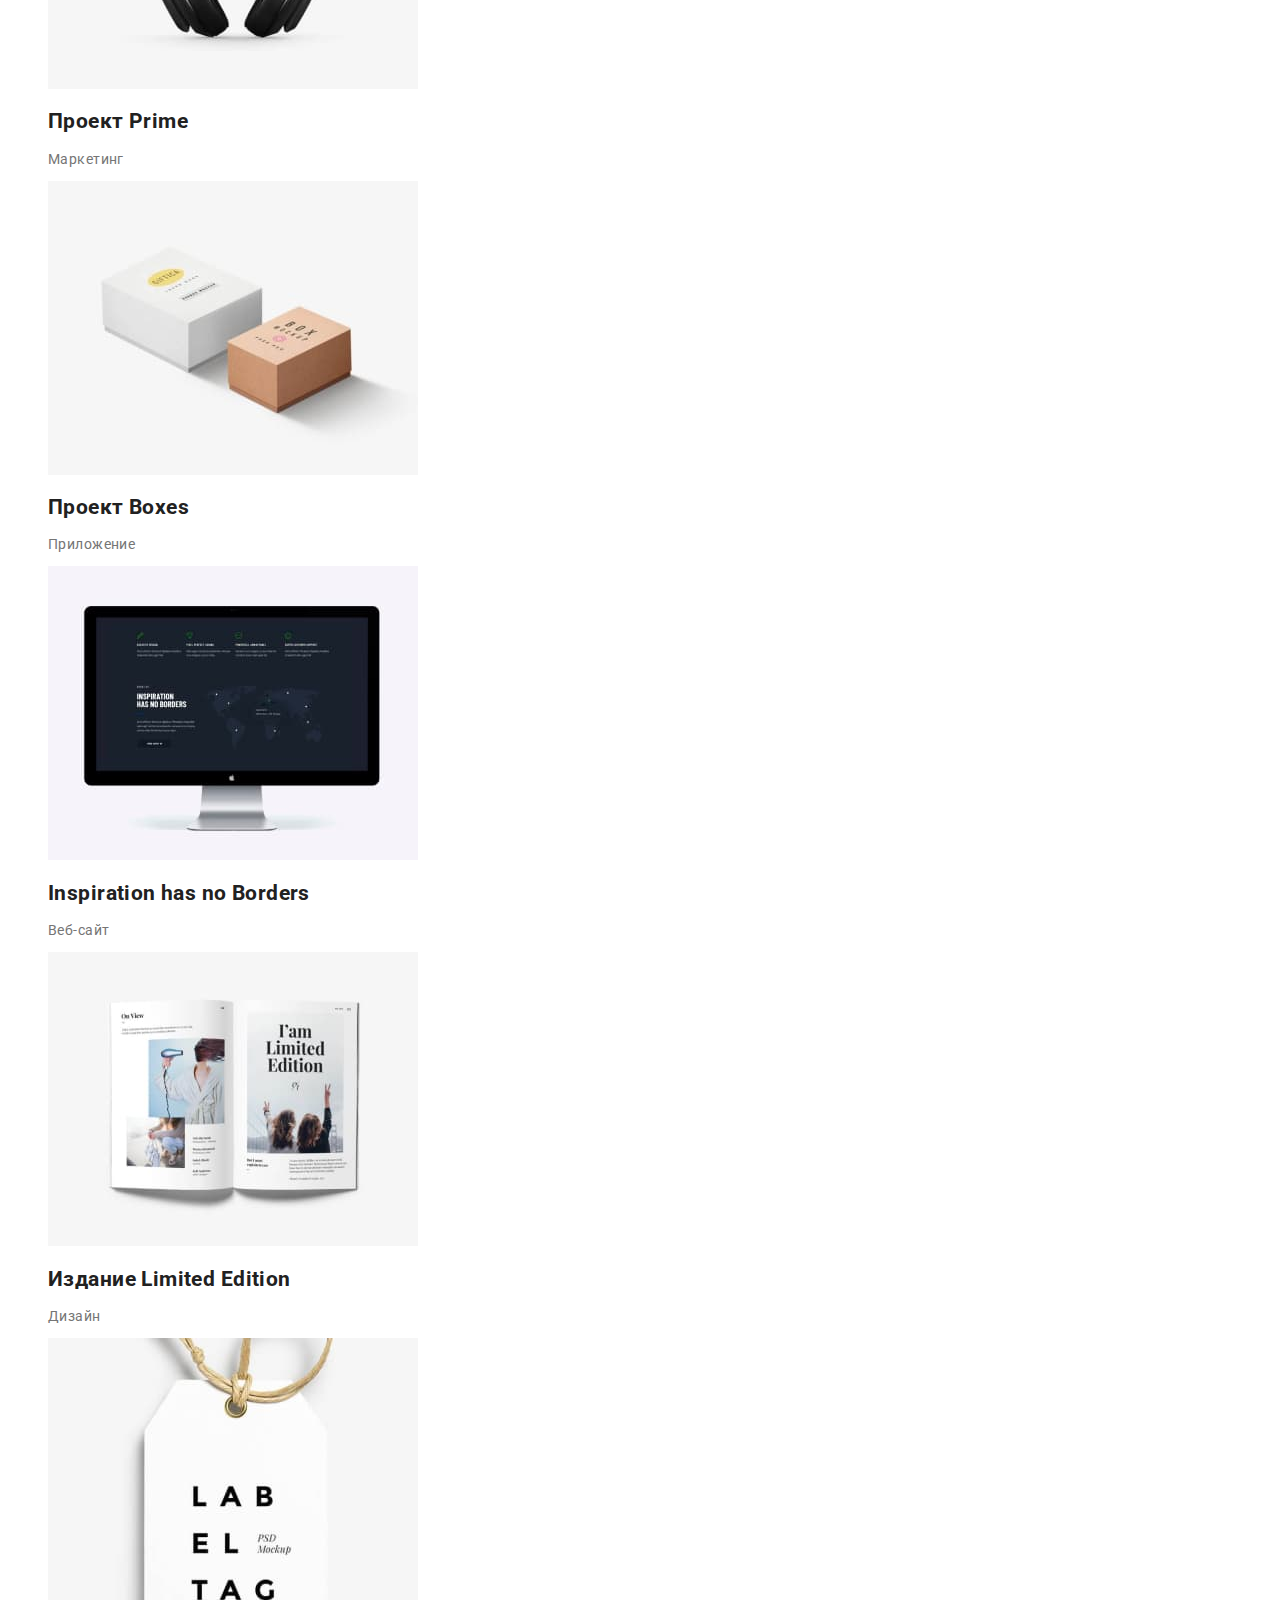
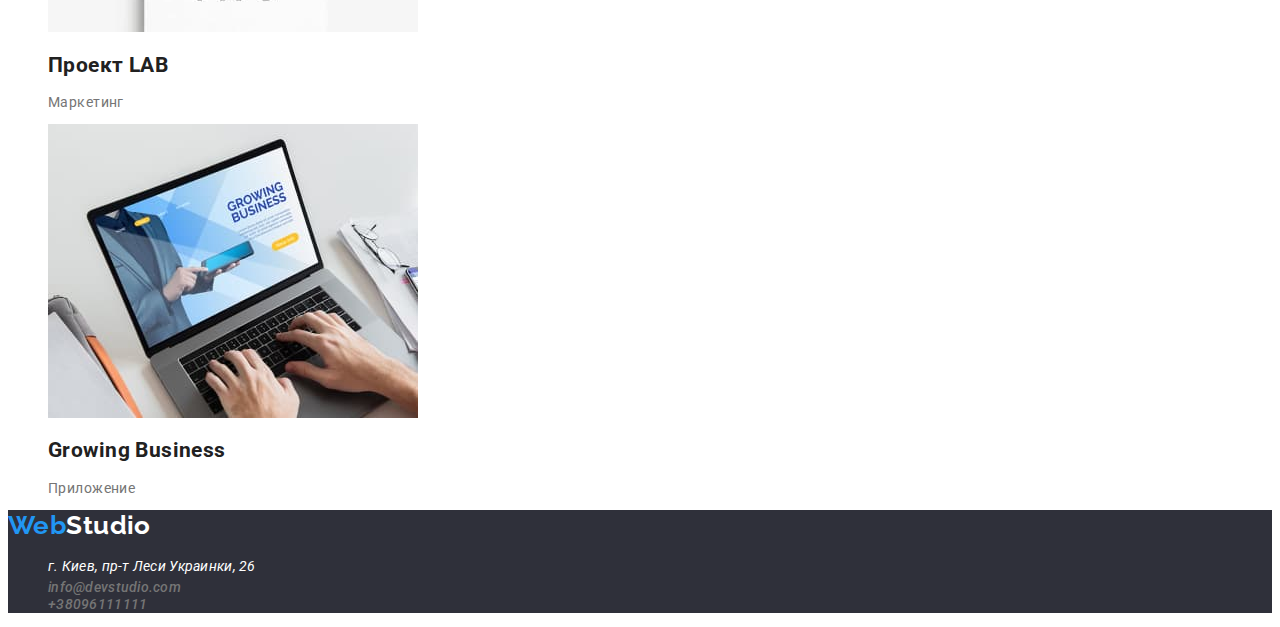
==== commit a1683c46: "minor change" ====
--- a/portfolio.html
+++ b/portfolio.html
@@ -34,14 +34,14 @@
         <!-- скрыть позже -->
     
         <section>
-            <ul lang="en" class="list">
+            <ul lang="en" class="list activities">
                 <li> <button type="button" class="button">Все</button> </li>
                 <li> <button type="button" class="button">Веб-сайты</button> </li>
                 <li> <button type="button" class="button">Приложения</button> </li>
                 <li> <button type="button" class="button">Дизайн</button> </li>
                 <li> <button type="button" class="button">Маркетинг</button> </li>
             </ul>
-            <ul  class="list">
+            <ul  class="list ">
                 <li><img src="./images/portfolio/project1.jpg" alt="laptop" width="370" height="294">
                     <h2>Технокряк</h2>
                     <p class="portfolio-description" >Веб-сайт</p>
--- a/css/styles.css
+++ b/css/styles.css
@@ -58,7 +58,9 @@
 .site-nav :focus {
     color: var(--hover-color);
 }
-
+.site-nav {
+    color : var(--primary-head-text)
+}
 .site-nav .link.current {
     color: var(--accent-color);
 }
@@ -72,13 +74,15 @@
 }
 
 
-/* header-title */
+/* hero */
 .header-title {
     font-weight: 900;
     font-size: 44px;
     line-height: 1.36;
     background-color: var(--dark-bcg);
     color: white;
+    text-align: center;
+    text-transform: uppercase;
     
 }
 /* buttons */
@@ -133,14 +137,15 @@
 .contact-link.route:focus {
     color: var(--hover-color);
 }
+.list.activities {
+    display: flex;
+}
 /* our team */
 .team {
-    background-color: var(--secondary-bcg);
-   
+    background-color: var(--secondary-bcg); 
 }
-.item-bcg {
-    background-color: var(--primary-bcg);
-}
+
+
 
 /* advantages */
 .advantage {
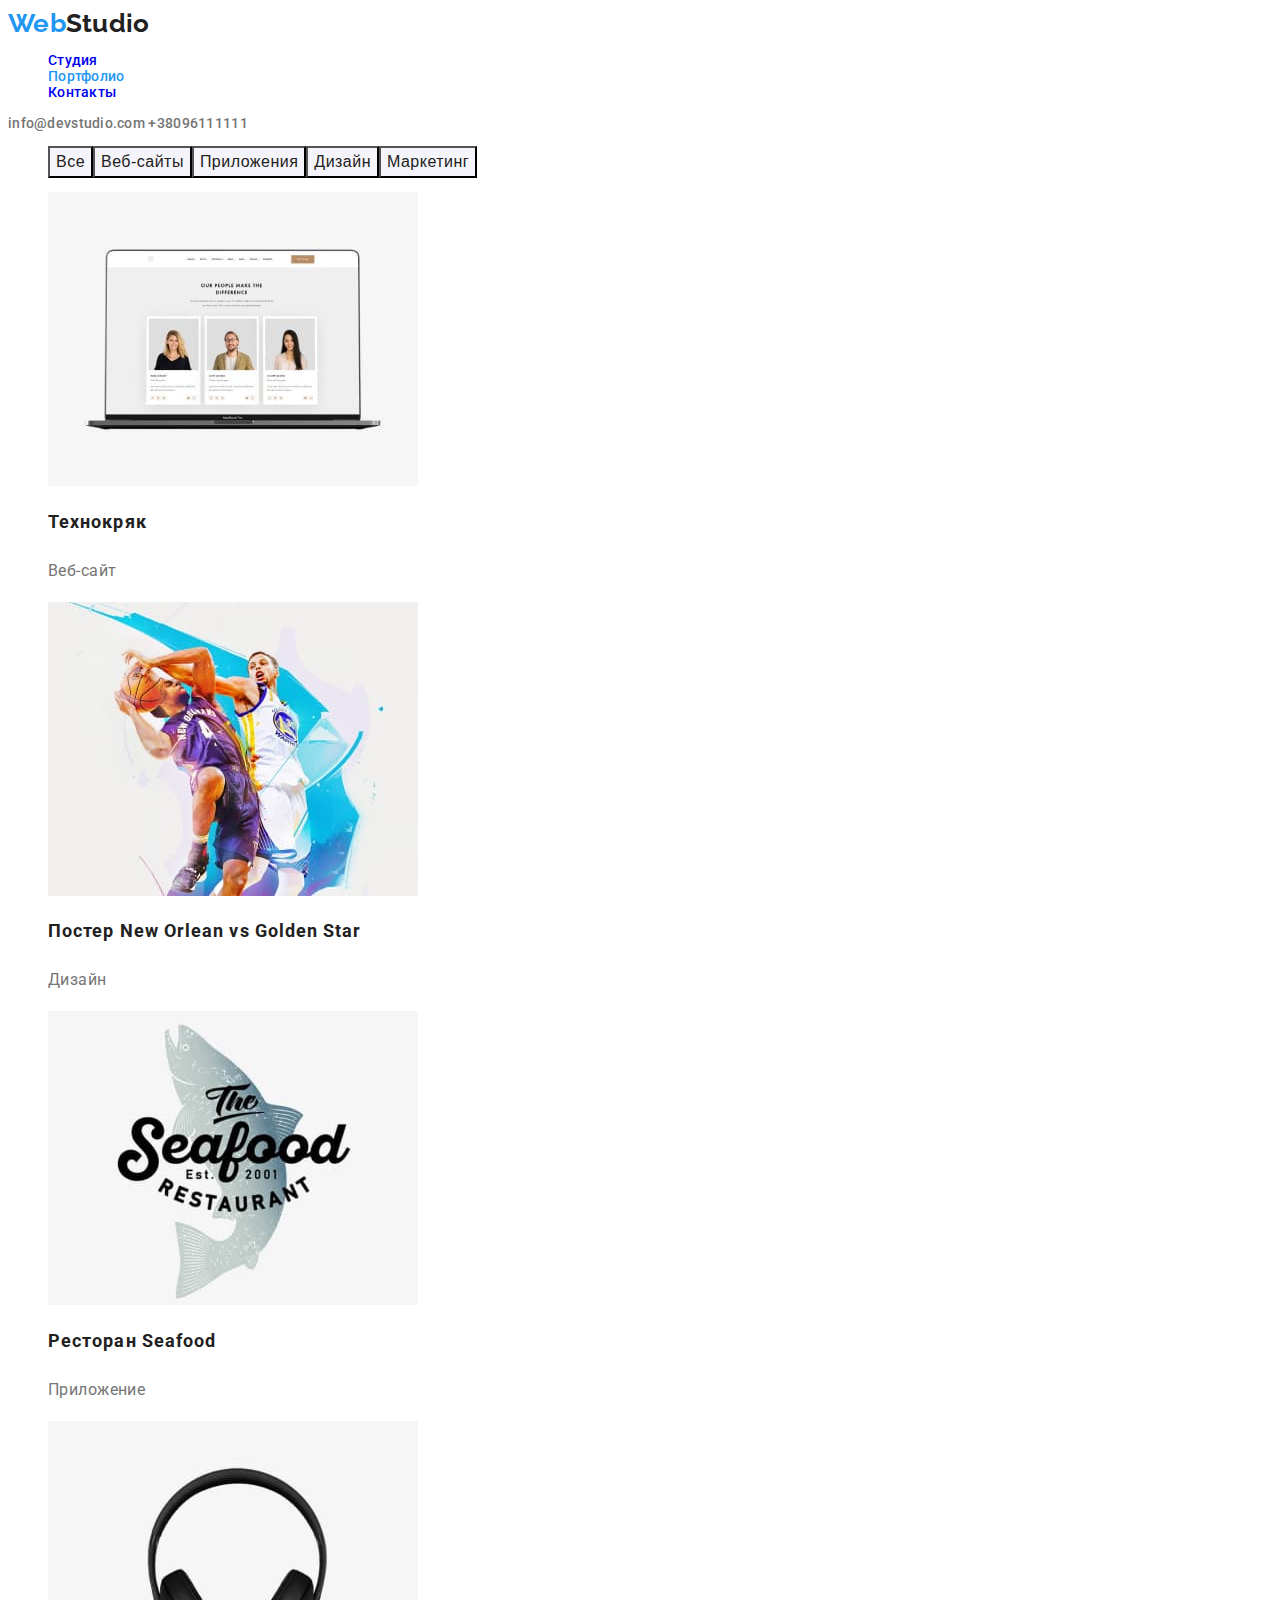
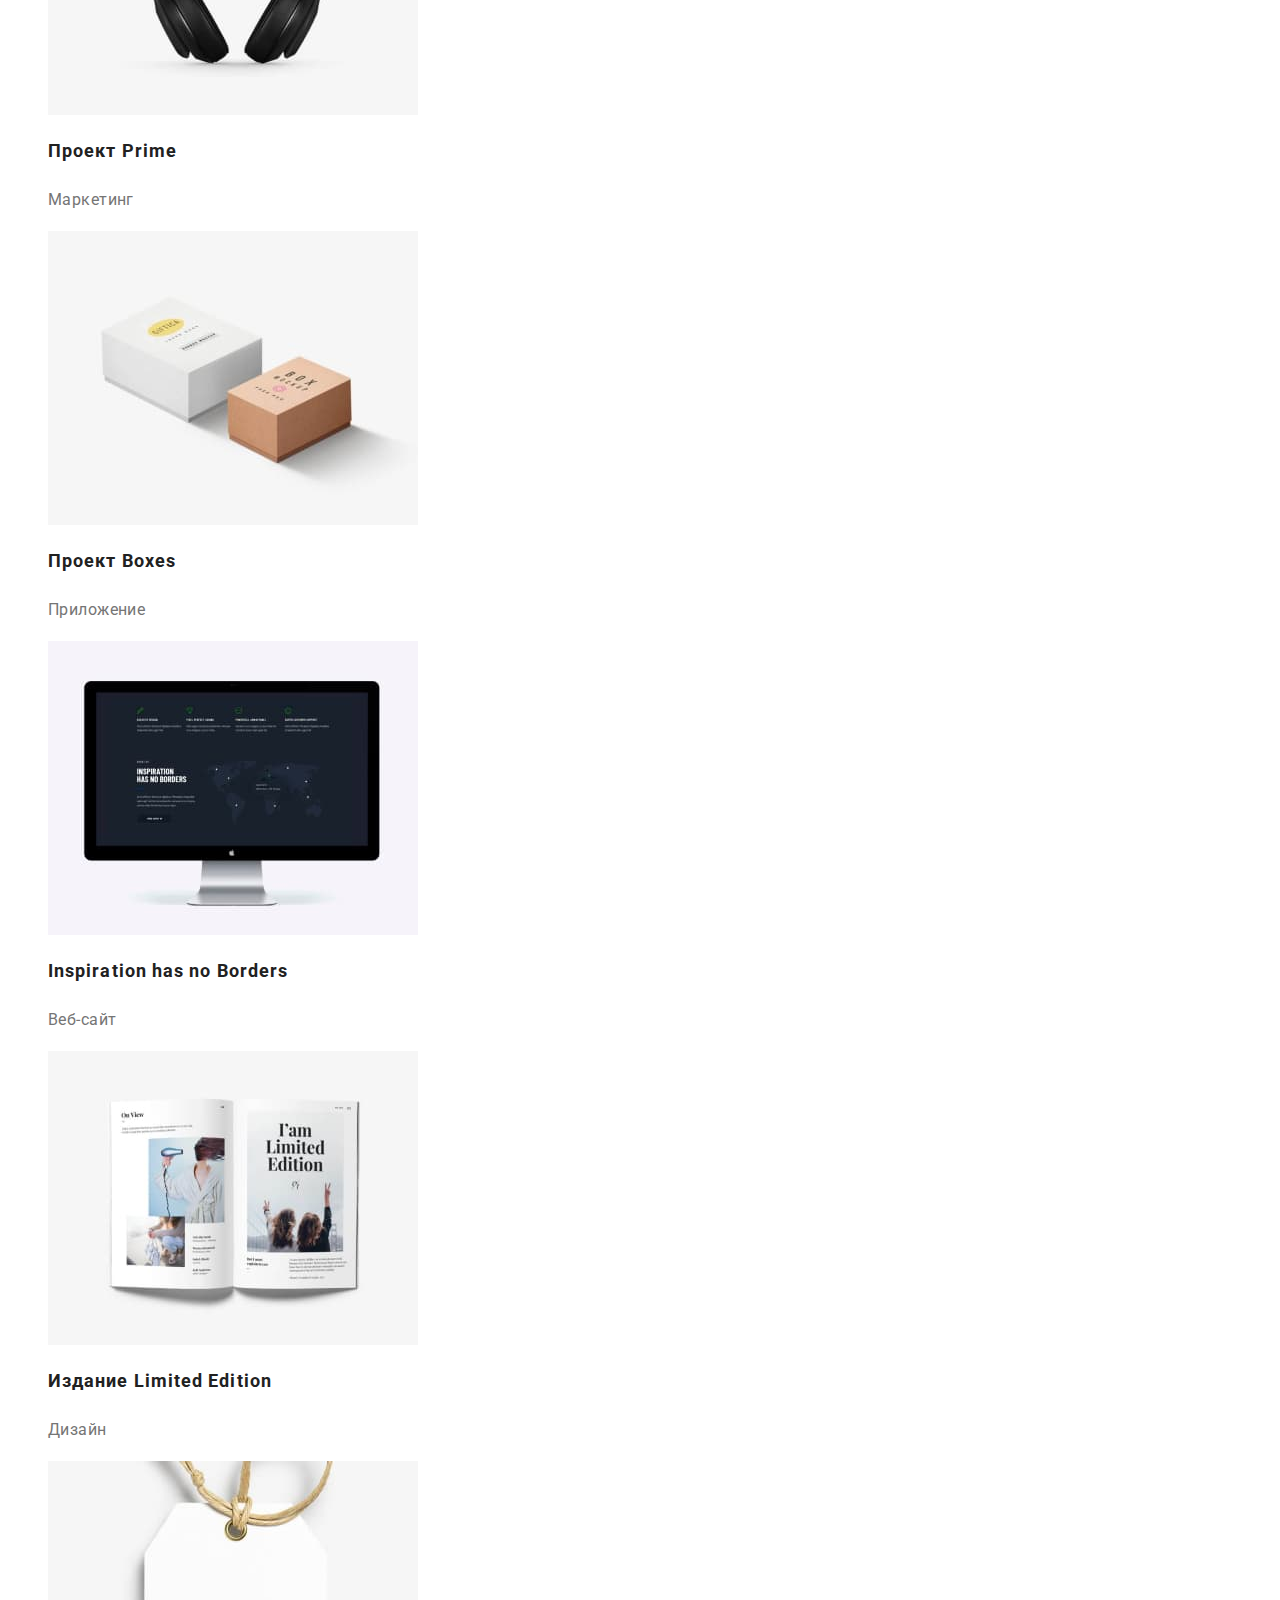
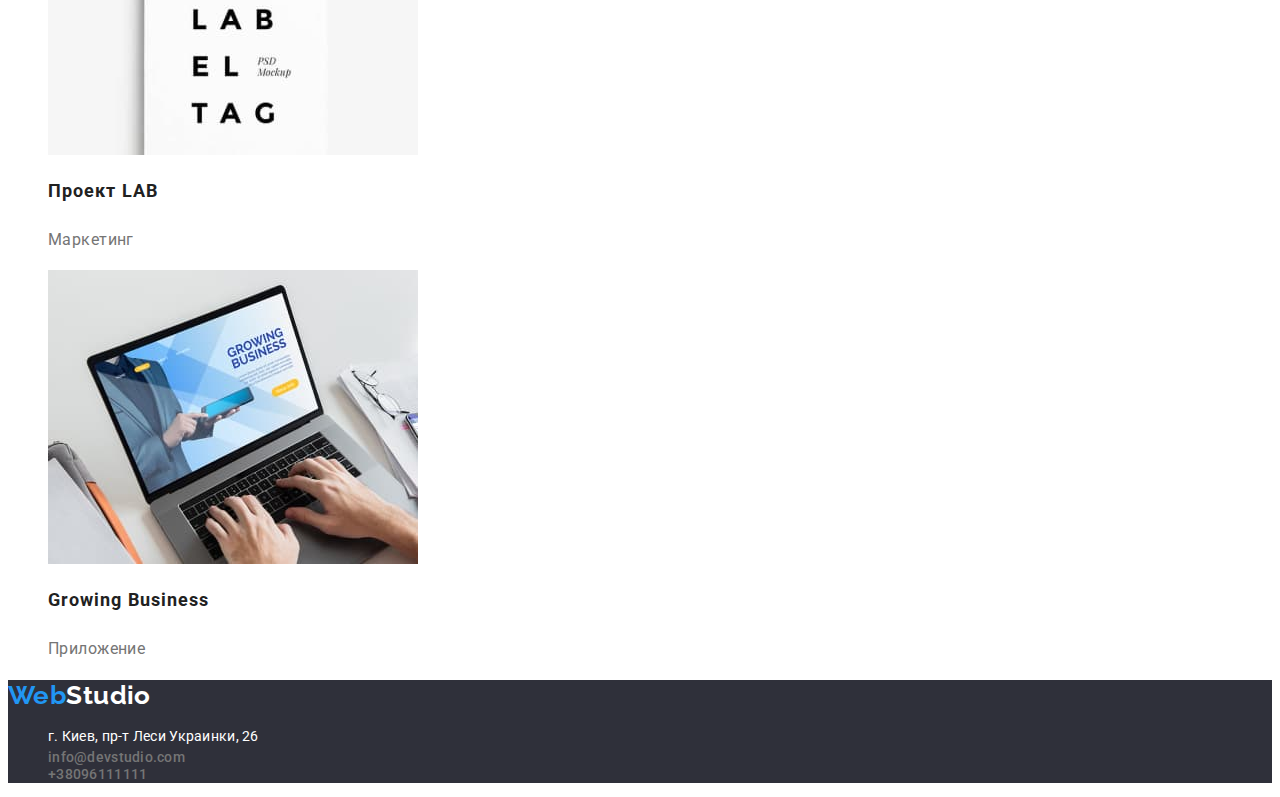
==== commit 8be8c097: "after mentor`s-check2" ====
--- a/portfolio.html
+++ b/portfolio.html
@@ -30,52 +30,52 @@
     </header>
     
     <main>
-        <h1 class="hide">Портфолио</h1>
+        <h1 class="visually-hidden">Портфолио</h1>
         <!-- скрыть позже -->
     
         <section>
             <ul lang="en" class="list activities">
-                <li> <button type="button" class="button">Все</button> </li>
-                <li> <button type="button" class="button">Веб-сайты</button> </li>
-                <li> <button type="button" class="button">Приложения</button> </li>
-                <li> <button type="button" class="button">Дизайн</button> </li>
-                <li> <button type="button" class="button">Маркетинг</button> </li>
+                <li> <button type="button" class="portfolio-button">Все</button> </li>
+                <li> <button type="button" class="portfolio-button">Веб-сайты</button> </li>
+                <li> <button type="button" class="portfolio-button">Приложения</button> </li>
+                <li> <button type="button" class="portfolio-button">Дизайн</button> </li>
+                <li> <button type="button" class="portfolio-button">Маркетинг</button> </li>
             </ul>
             <ul  class="list ">
                 <li><img src="./images/portfolio/project1.jpg" alt="laptop" width="370" height="294">
-                    <h2>Технокряк</h2>
+                    <h2 class="list-item" >Технокряк</h2>
                     <p class="portfolio-description" >Веб-сайт</p>
                 </li>
                 <li><img src="./images/portfolio/project2.jpg" alt="poster" width="370" height="294">
-                    <h2>Постер New Orlean vs Golden Star</h2>
+                    <h2 class="list-item" >Постер New Orlean vs Golden Star</h2>
                     <p class="portfolio-description" >Дизайн</p>
                 </li>
                 <li><img src="./images/portfolio/project3.jpg" alt="restaurant-logo" width="370" height="294">
-                    <h2>Ресторан Seafood</h2>
+                    <h2 class="list-item" >Ресторан Seafood</h2>
                     <p class="portfolio-description" >Приложение</p>
                 </li>
                 <li><img src="./images/portfolio/project4.jpg" alt="headphones" width="370" height="294">
-                    <h2>Проект Prime</h2>
+                    <h2 class="list-item" >Проект Prime</h2>
                     <p class="portfolio-description" >Маркетинг</p>
                 </li>
                 <li><img src="./images/portfolio/project5.jpg" alt="boxes" width="370" height="294">
-                    <h2>Проект Boxes</h2>
+                    <h2 class="list-item" >Проект Boxes</h2>
                     <p class="portfolio-description" >Приложение</p>
                 </li>
                 <li><img src="./images/portfolio/project6.jpg" alt="monitor" width="370" height="294">
-                    <h2>Inspiration has no Borders</h2>
+                    <h2 class="list-item" >Inspiration has no Borders</h2>
                     <p class="portfolio-description" >Веб-сайт</p>
                 </li>
                 <li><img src="./images/portfolio/project7.jpg" alt="book" width="370" height="294">
-                    <h2>Издание Limited Edition</h2>
+                    <h2 class="list-item" >Издание Limited Edition</h2>
                     <p class="portfolio-description" >Дизайн</p>
                 </li>
                 <li><img src="./images/portfolio/project8.jpg" alt="label" width="370" height="294">
-                    <h2>Проект LAB</h2>
+                    <h2 class="list-item" >Проект LAB</h2>
                     <p class="portfolio-description" >Маркетинг</p>
                 </li>
                 <li><img src="./images/portfolio/project9.jpg" alt="typing" width="370" height="294">
-                    <h2>Growing Business</h2>
+                    <h2 class="list-item" >Growing Business</h2>
                     <p class="portfolio-description" >Приложение</p>
                 </li>
             </ul>
--- a/css/styles.css
+++ b/css/styles.css
@@ -6,6 +6,7 @@
     --dark-bcg : #2F303A;
     --hover-color : #188CE8;
     --secondary-bcg : #E5E5E5;
+    --team-bcg : #F5F4FA;
     --primary-font: 'Roboto', sans-serif;
     --logo-font : 'Raleway', sans-serif;
 }
@@ -17,6 +18,20 @@
     background-color: var(--primary-bcg);
     font-size: 14px;
     letter-spacing: 0.03em;
+}
+
+.visually-hidden {
+    position: absolute;
+    width: 1px;
+    height: 1px;
+    margin: -1px;
+    border: 0;
+    padding: 0;
+
+    white-space: nowrap;
+    clip-path: inset(100%);
+    clip: rect(0 0 0 0);
+    overflow: hidden;
 }
 
 ul {
@@ -85,6 +100,7 @@
     text-transform: uppercase;
     
 }
+
 /* buttons */
 .button {
     cursor: pointer;
@@ -112,6 +128,22 @@
     background-color: var(--hover-color);
     color: #ffffff;
 }
+/* portfolio buttons */
+
+.portfolio-button {
+    cursor: pointer;
+    color: var(--primary-head-text);
+    background-color: var(--team-bcg);
+    font-weight: 500;
+    font-size: 16px;
+    line-height: 1.62;
+    letter-spacing: 0.03em;
+}
+.portfolio-button:hover,
+.portfolio-button:focus {
+    background-color: var(--hover-color);
+    color: #ffffff;
+}
 
 /* links */
 .contact-link {
@@ -121,11 +153,12 @@
 .contact-link:focus {
     color: var(--hover-color);
 }
-.secondary-title {
+.title {
     font-weight: 700;
     font-size: 36px;
     line-height: 1.16;
-    letter-spacing: 0.03em; 
+    letter-spacing: 0.03em;
+    text-align: center;
 }
 .contact-link.route {
     font-weight: 400;
@@ -139,12 +172,29 @@
 }
 .list.activities {
     display: flex;
+    
+}
+.list {
+    font-style: normal;
 }
 /* our team */
 .team {
-    background-color: var(--secondary-bcg); 
-}
-
+    background-color: var(--team-bcg);
+    padding-left: 215px;
+    padding-right: 215px;
+    padding-top: 50px;
+    box-sizing: inherit;
+    width: 1600px;
+    height: 658;
+    
+}
+
+.employee {
+    font-weight: 500;
+    font-size: 16px;
+    line-height: 1.18;
+    color: var(--primary-head-text);
+}
 
 
 /* advantages */
@@ -156,7 +206,8 @@
     color: var(--primary-head-text);
 
 }
-.advantage-description{font-weight: 400;
+.advantage-description{
+    font-weight: 400;
     font-size: 14px;
     line-height: 1.71;
     color: var(--secondary-text);
@@ -164,12 +215,7 @@
 }
 
 /* our team */
-.employee {
-    font-weight: 500;
-    font-size: 16px;
-    line-height: 1.18;
-    color: var(--primary-head-text);
-}
+
 .position {
     font-weight: 400;
     font-size: 16px;
@@ -180,12 +226,17 @@
 
 .portfolio-description {
     color: var(--secondary-text);
+    font-size: 16px;
+    line-height: 1.87;
 }
 
 /* footer */
 .footer {
     background-color: var(--dark-bcg);
 }
-.hide {
-    visibility: hidden;
+.list-item {
+    font-weight: 700;
+    font-size: 18px;
+    line-height: 2;
+    letter-spacing: 0.06em;
 }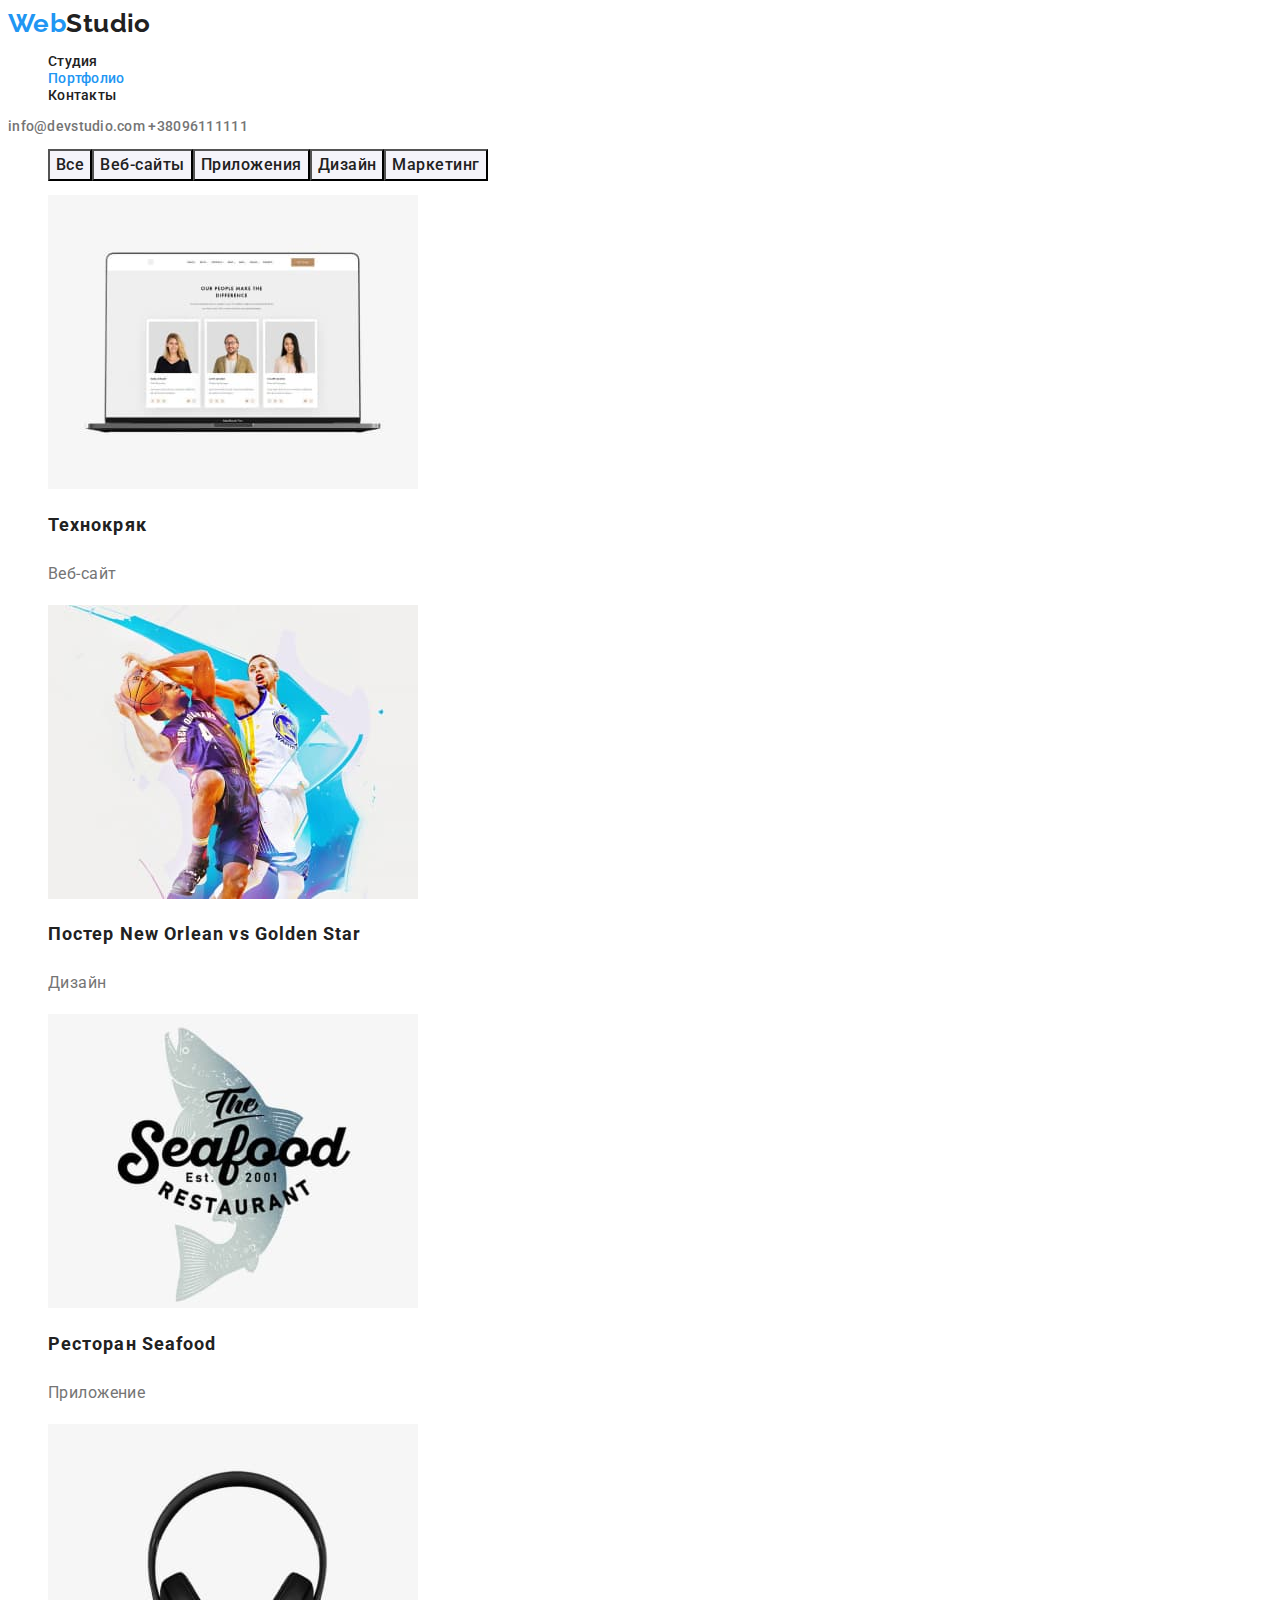
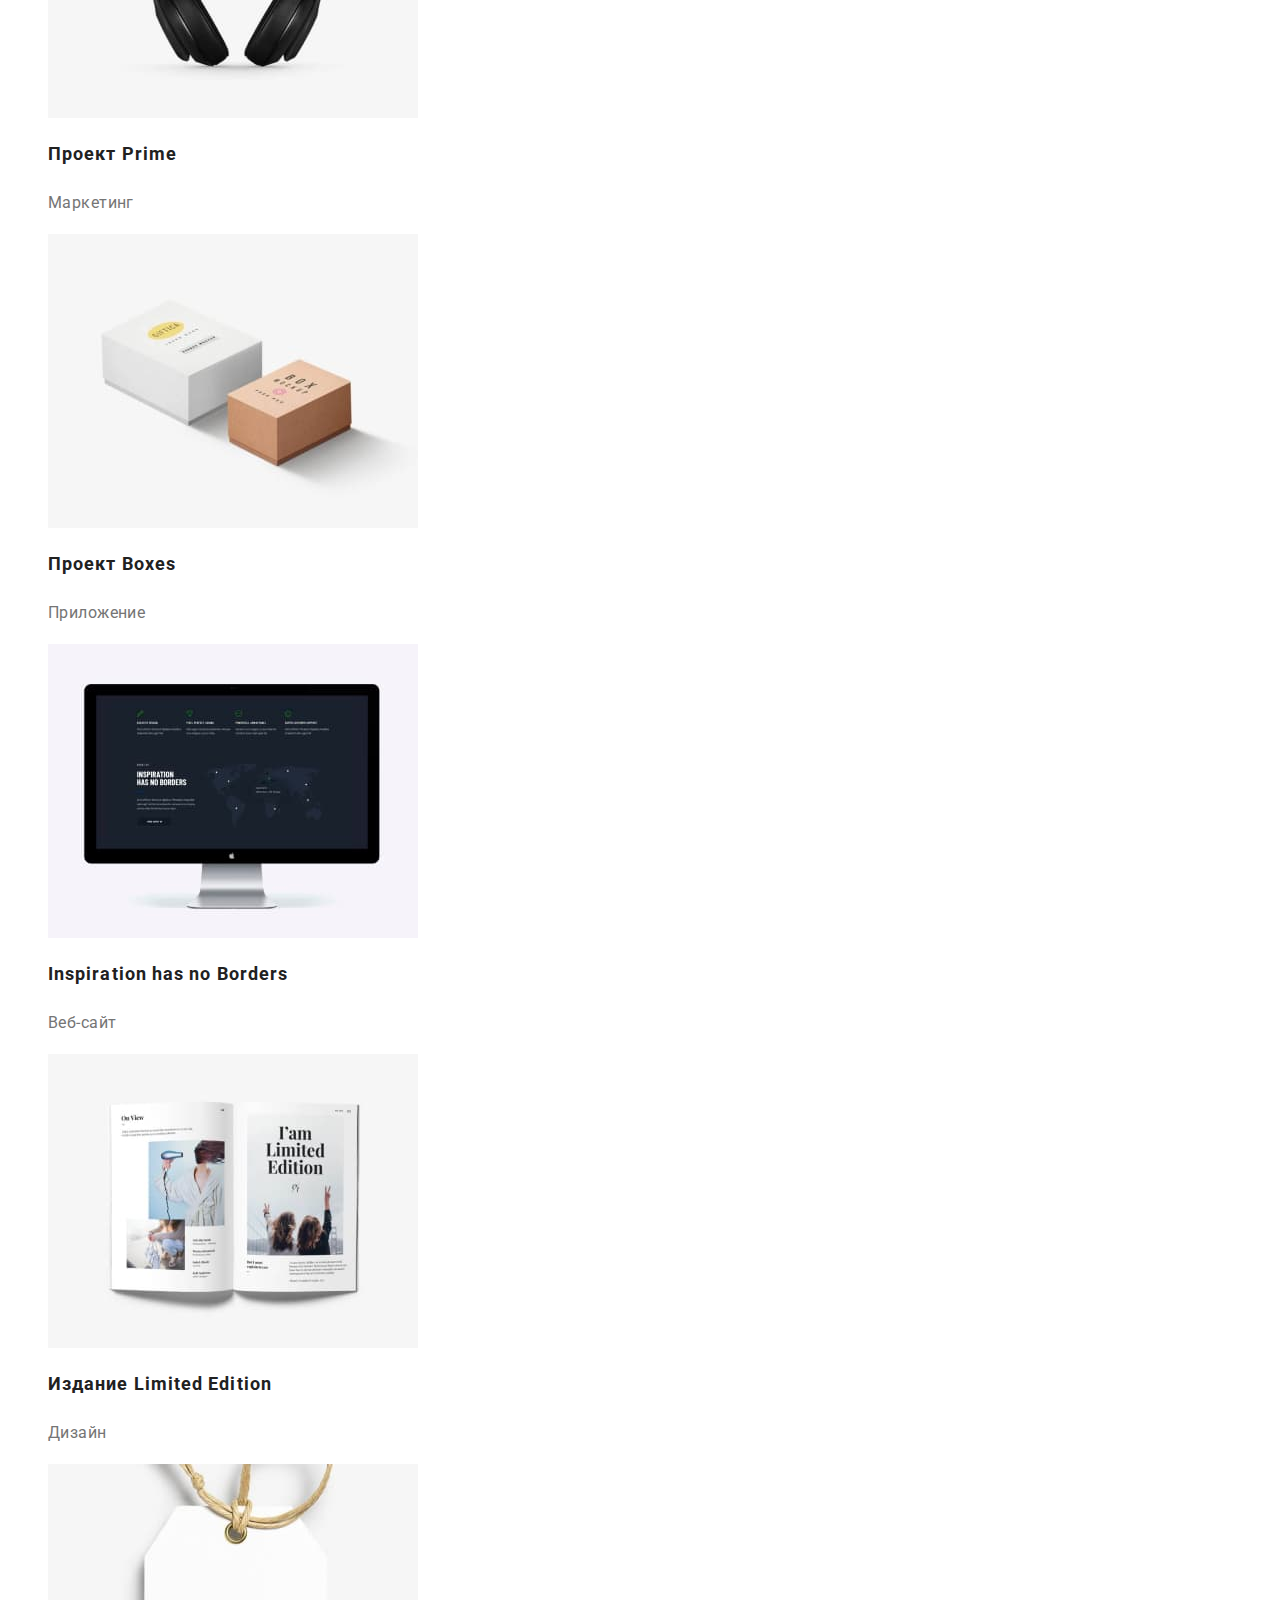
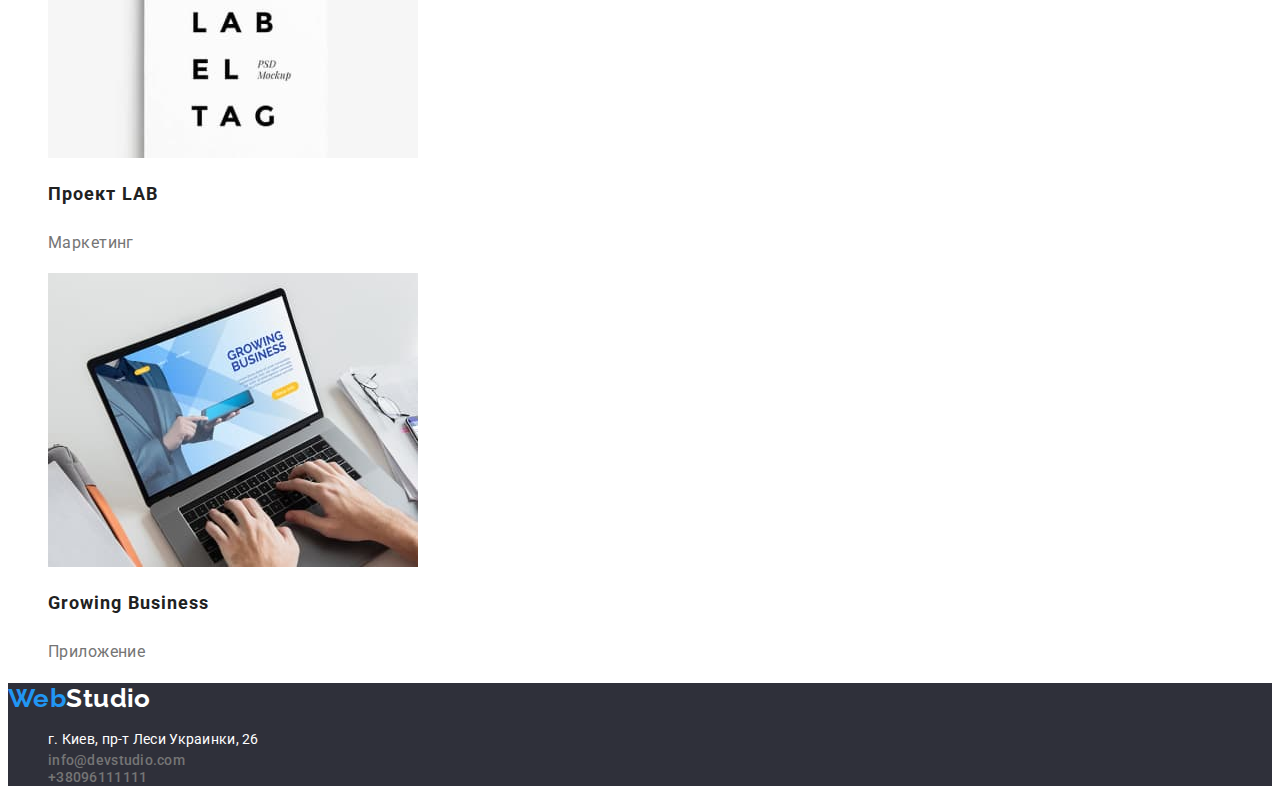
==== commit 8f0a48bc: "final check hw2" ====
--- a/portfolio.html
+++ b/portfolio.html
@@ -20,7 +20,7 @@
             <ul class="list">
                 <li> <a href="./index.html" class="link ">Студия</a> </li>
                 <li> <a href="./portfolio.html" class="link current">Портфолио</a> </li>
-                <li> <a href="#">Контакты</a> </li>
+                <li> <a href="#" class="link">Контакты</a> </li>
             </ul>
         </nav>
         <div>
@@ -30,10 +30,10 @@
     </header>
     
     <main>
-        <h1 class="visually-hidden">Портфолио</h1>
-        <!-- скрыть позже -->
-    
+            
         <section>
+            <h1 class="visually-hidden">Портфолио</h1>
+            <!-- скрыть позже -->
             <ul lang="en" class="list activities">
                 <li> <button type="button" class="portfolio-button">Все</button> </li>
                 <li> <button type="button" class="portfolio-button">Веб-сайты</button> </li>
--- a/css/styles.css
+++ b/css/styles.css
@@ -73,13 +73,13 @@
 .site-nav :focus {
     color: var(--hover-color);
 }
-.site-nav {
+.link{
     color : var(--primary-head-text)
 }
 .site-nav .link.current {
     color: var(--accent-color);
 }
-.site-nav, .contact-link {
+.link, .contact-link {
     font-family: Roboto;
     font-size: 14px;
     font-weight: 500;
@@ -95,42 +95,36 @@
     font-size: 44px;
     line-height: 1.36;
     background-color: var(--dark-bcg);
-    color: white;
+    color: var(--primary-bcg);
     text-align: center;
     text-transform: uppercase;
-    
+}
+.main-title {
+    background-color: var(--dark-bcg);
 }
 
 /* buttons */
-.button {
+.button-main {
     cursor: pointer;
-    background-color: #F5F4FA;
-    color: #212121;
-}
-.button:hover,
-.button:focus {
-    color: #ffffff;
-    background-color: var(--hover-color);
-
-}
-.button:active {
-    color: #2F303A;
-}
-.button.main {
     font-weight: 700;
     font-size: 16px;
     line-height: 1.87;
     background-color: var(--accent-color);
-    color: #ffffff;
-}
-.button.main:hover,
-.button.main:focus {
+    color: var(--primary-bcg);
+    letter-spacing: 0.06em;
+    align-items: center;
+    text-align: center;
+}
+
+.button-main:hover,
+.button-main:focus {
     background-color: var(--hover-color);
-    color: #ffffff;
+    color: var(--primary-bcg);
 }
 /* portfolio buttons */
 
 .portfolio-button {
+    font-family: Roboto;
     cursor: pointer;
     color: var(--primary-head-text);
     background-color: var(--team-bcg);
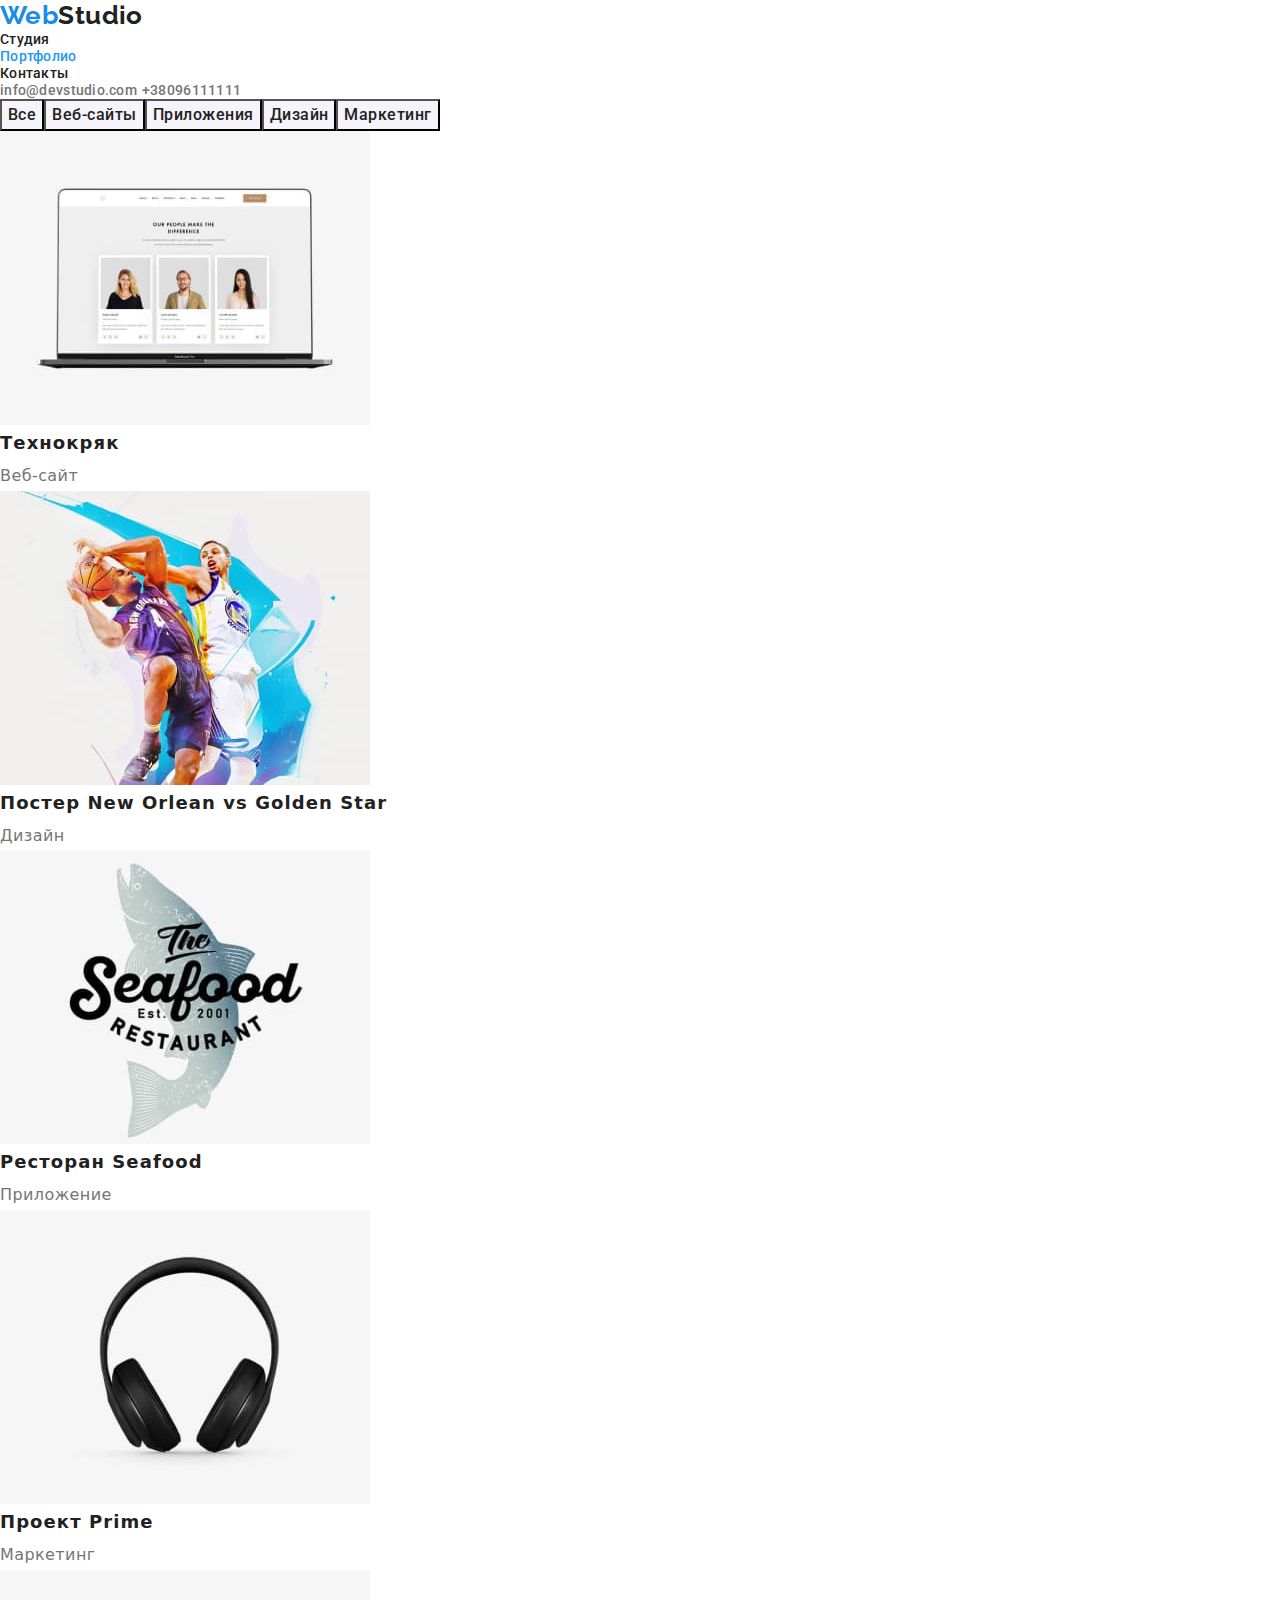
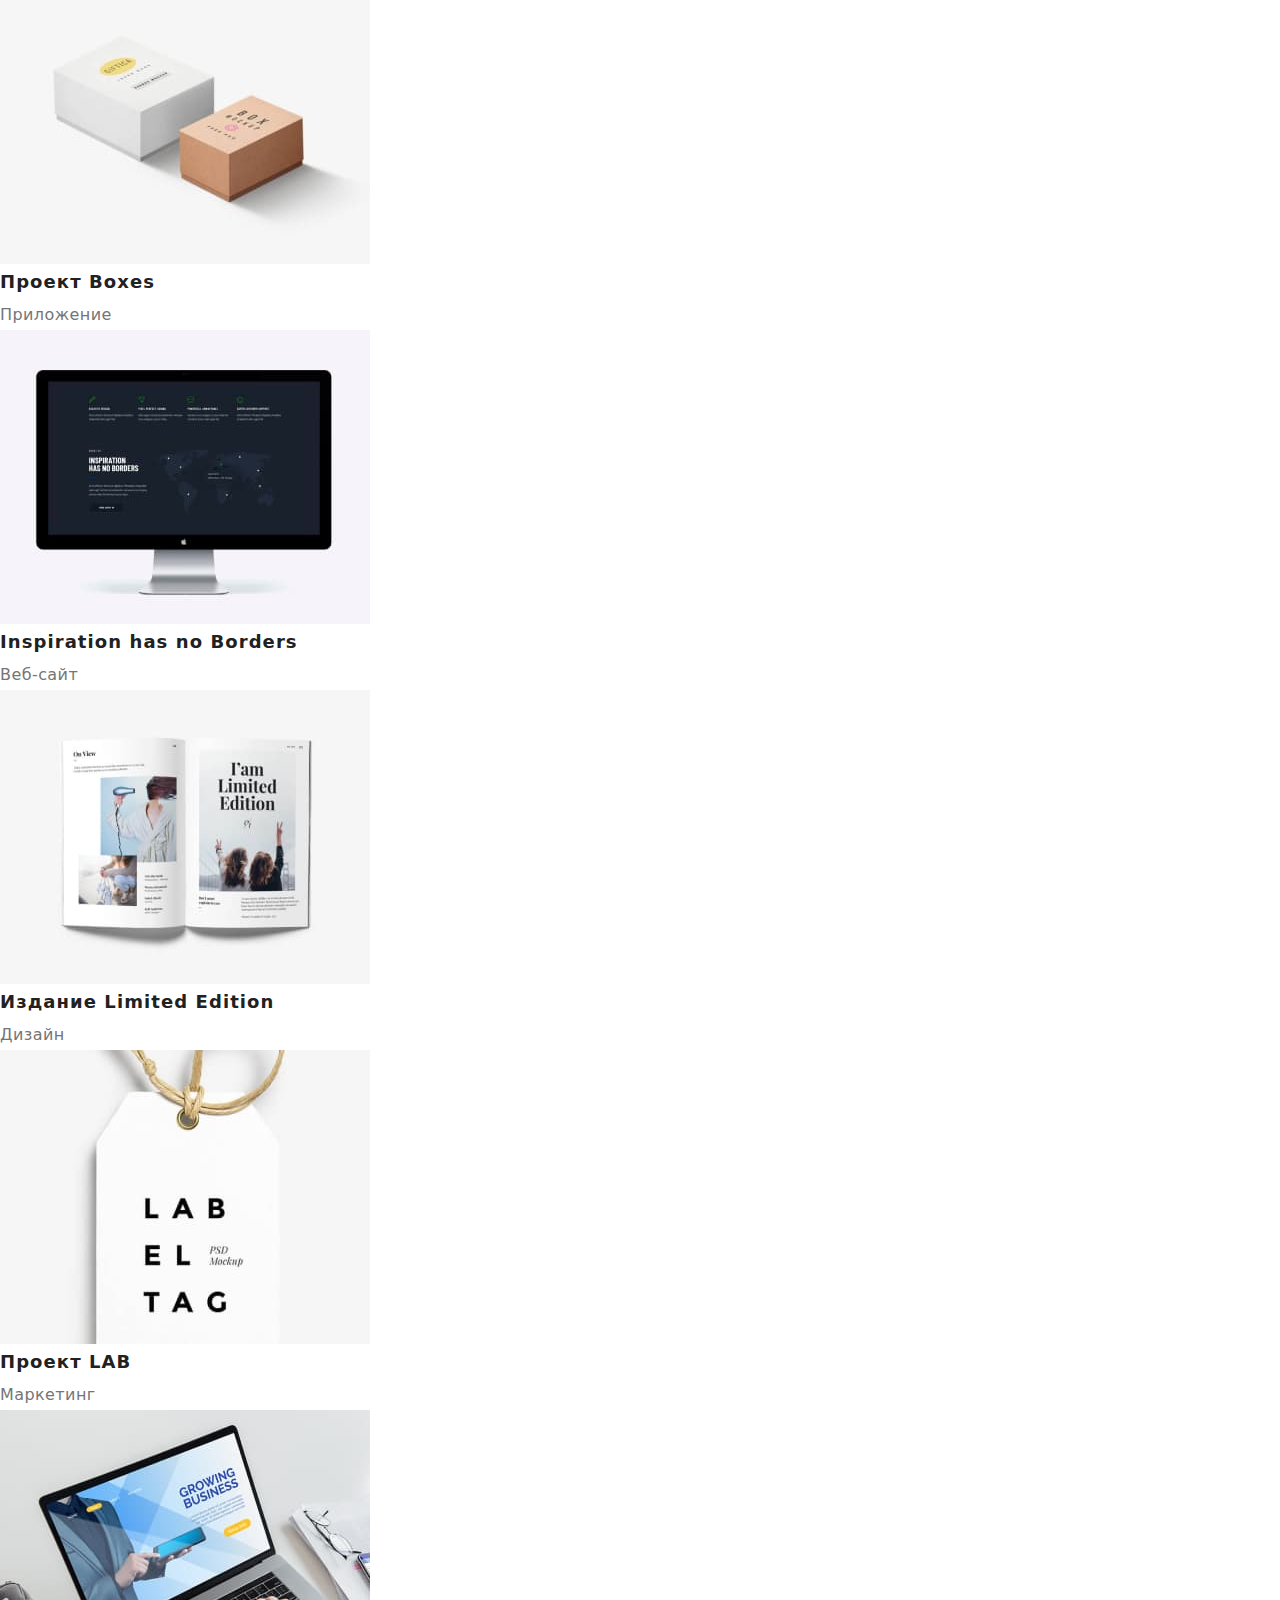
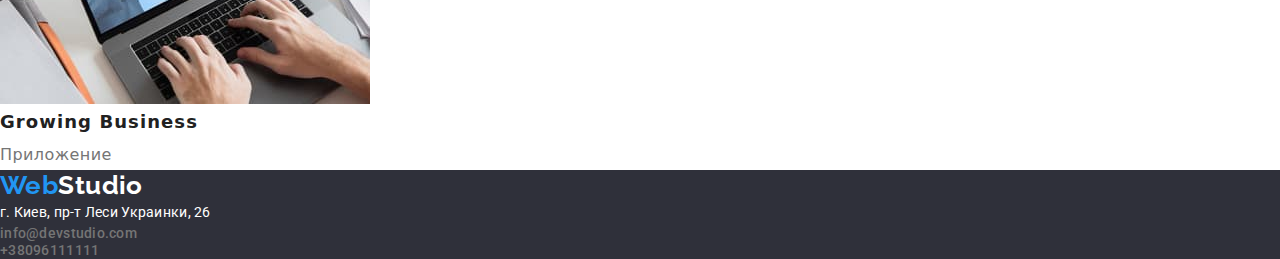
==== commit 07ef72e6: "modern-normalize" ====
--- a/portfolio.html
+++ b/portfolio.html
@@ -8,8 +8,10 @@
     <link rel="preconnect" href="https://fonts.gstatic.com" crossorigin>
     <link href="https://fonts.googleapis.com/css2?family=Raleway:wght@700&family=Roboto:wght@400;500;700;900&display=swap"
         rel="stylesheet">
+    <link rel="stylesheet" href="./css/styles.css">
     <title>Portfolio</title>
-    <link rel="stylesheet" href="./css/styles.css">
+    <link rel="stylesheet" 
+    href="https://cdn.jsdelivr.net/npm/modern-normalize@1.1.0/modern-normalize.min.css">
 </head>
     
 <body>
--- a/css/styles.css
+++ b/css/styles.css
@@ -10,7 +10,32 @@
     --primary-font: 'Roboto', sans-serif;
     --logo-font : 'Raleway', sans-serif;
 }
+p,
+h1,
+h2,
+h3,
+h4,
+h5,
+h6 {
+    margin: 0;
+}
+
+ul {
+    margin: 0;
+    padding: 0;
+}
+
+img {
+    display: block;
+    max-width: 100%;
+    height: auto;
+}
+button {
+    cursor: pointer;
+}
+
 /* body */
+
 body {
     
     font-family: var(--primary-font);
